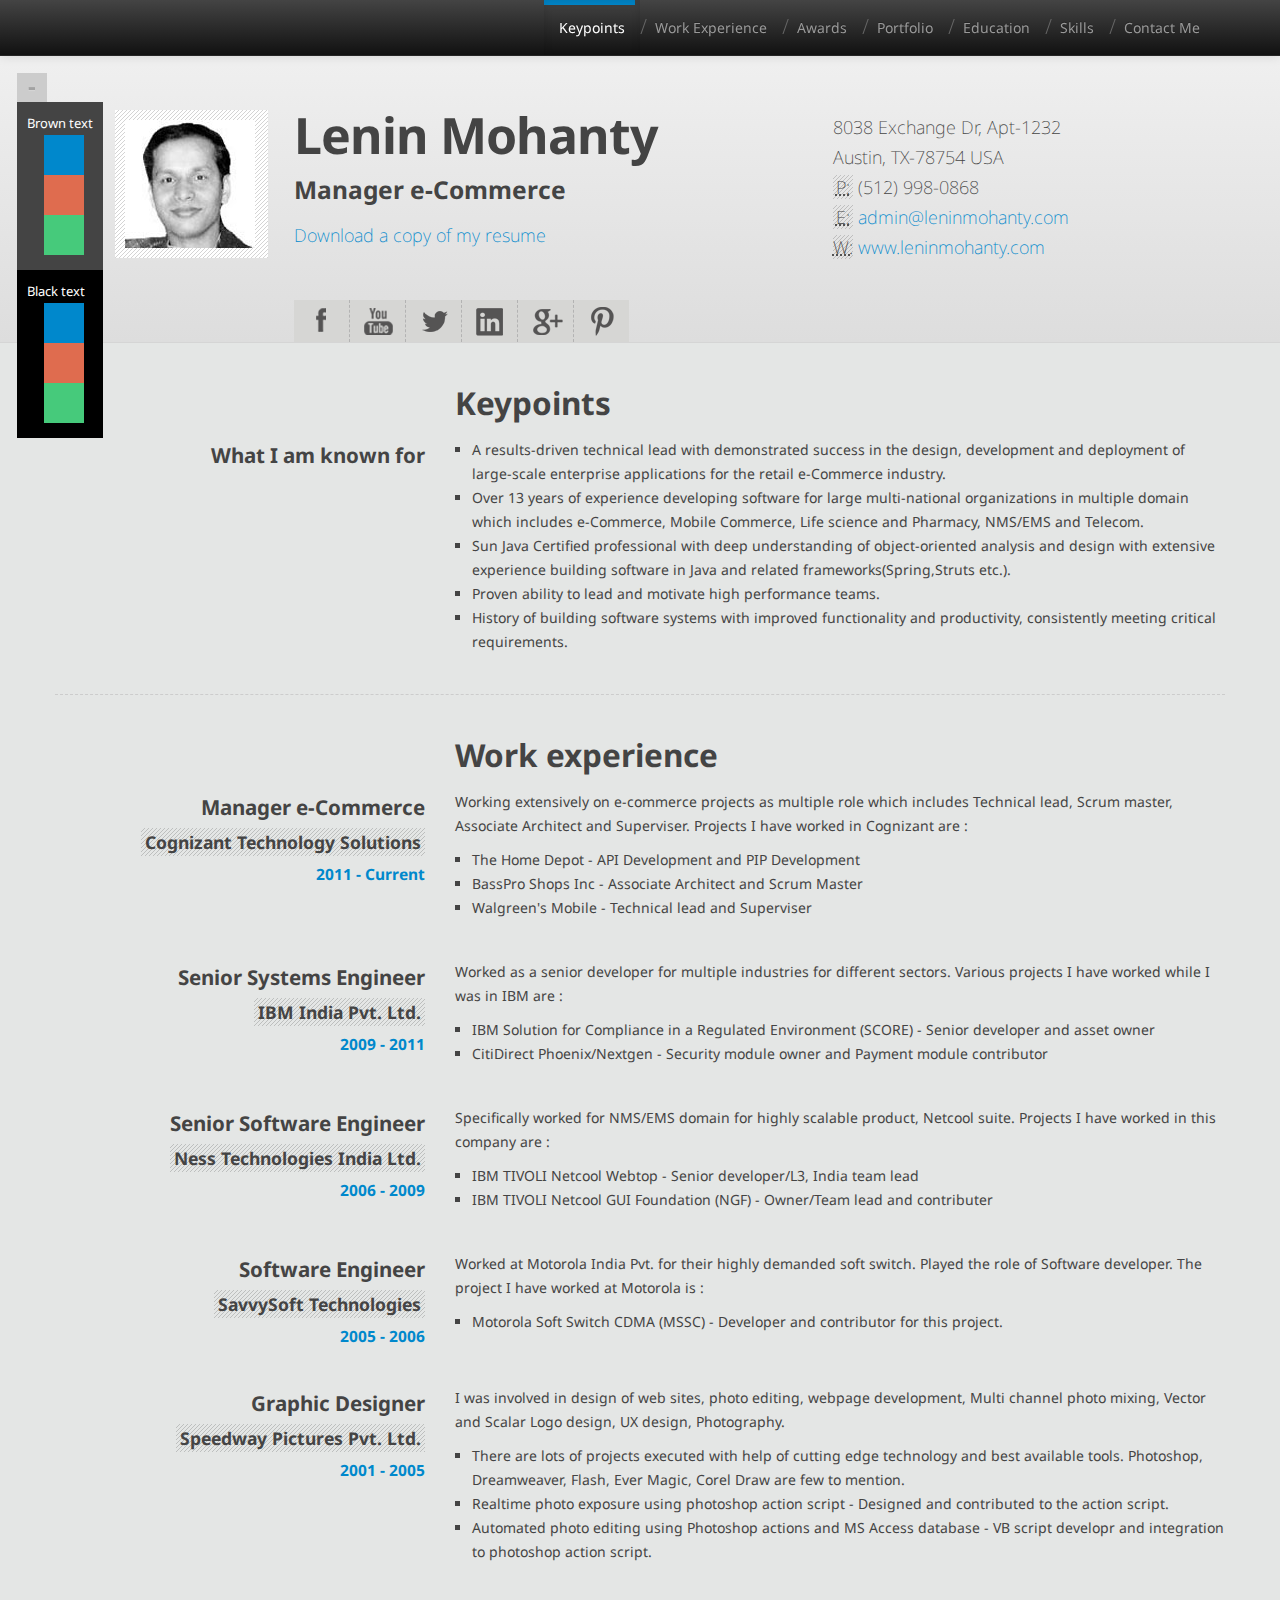
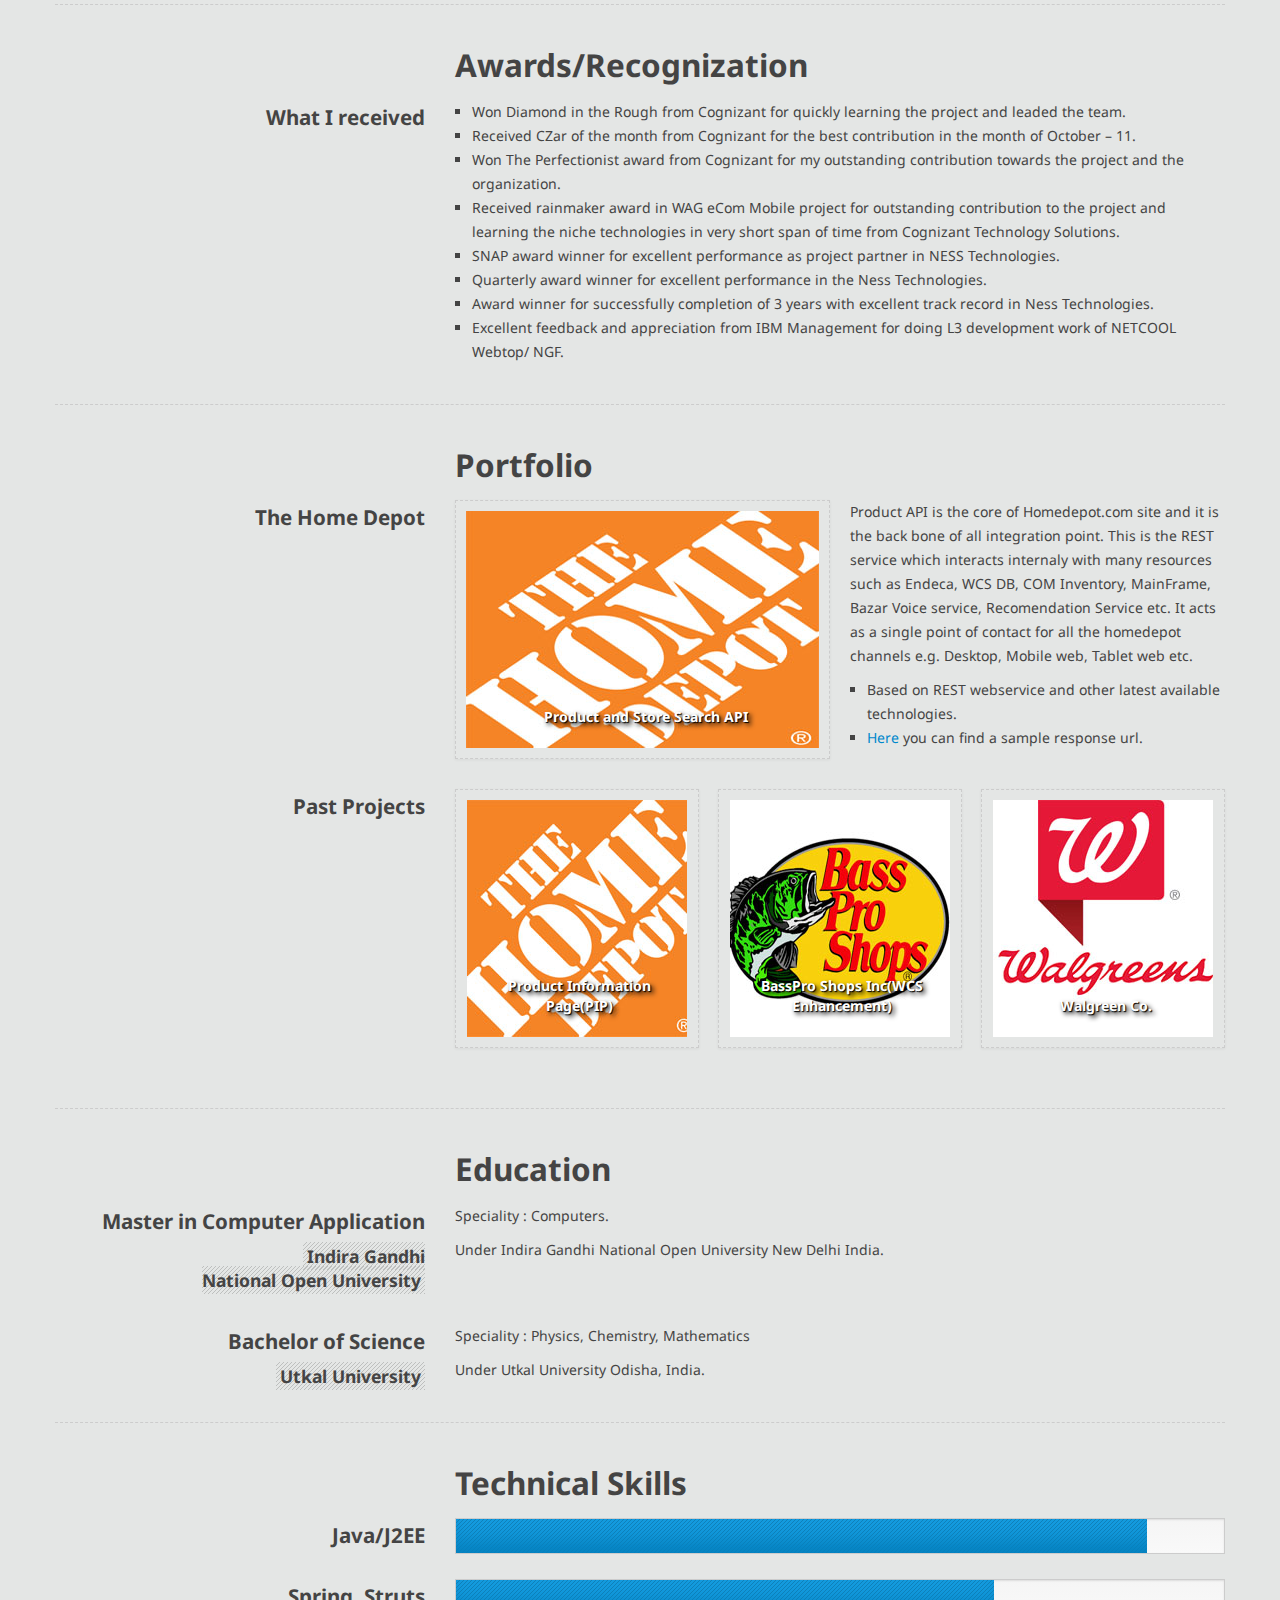
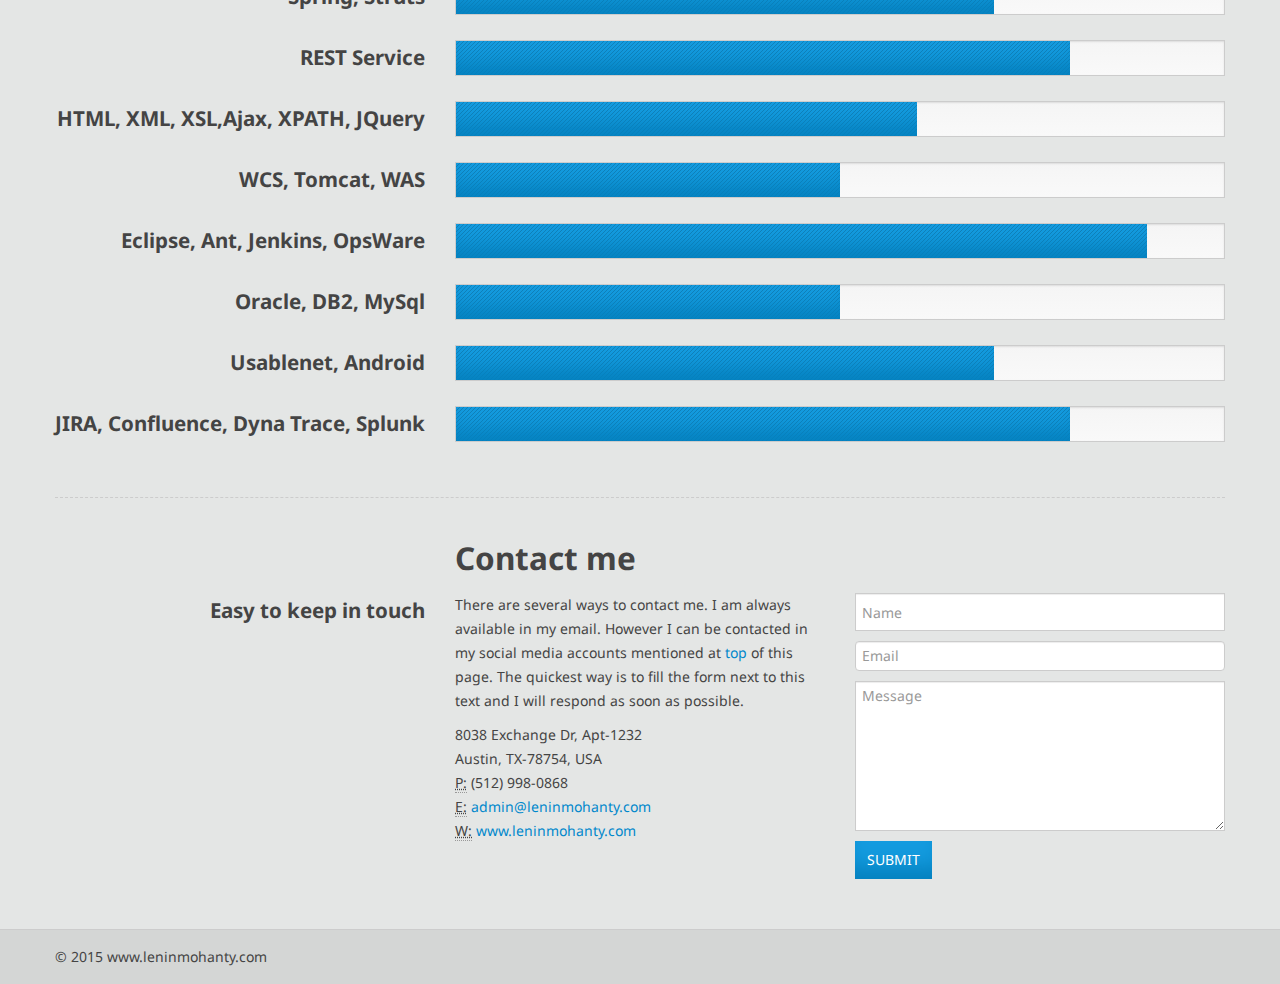
==== src/main/resources/static/index.html @ 1977876c "openshift hooks" ====
<!DOCTYPE html>
<html lang="en">
<head>
	<meta charset="UTF-8">
	<title>Lenin Mohanty</title>
    
    <meta name="description" content="Profile of Lenin Mohanty">
    <meta name="google-site-verification" content="IQRQNHa1elsBHN9Cf8_rUJdNopSKXqZDSjXNBbcF5rA" />
    <meta name="author" content="Lenin Mohanty" href="https://plus.google.com/107184132813838748437">
    <meta name="viewport" content="width=device-width, initial-scale=1.0">
    
	<link rel="icon" href="images/favicon.ico" type="image/x-icon"/>
    <!-- CSS -->
    <link href="css/bootstrap.min.css" rel="stylesheet" media="screen">
    <link href="css/bootstrap-responsive.min.css" rel="stylesheet" media="screen"> 
    <link href="css/style.css" rel="stylesheet">
    
	<!-- Javascript not available -->   
    <noscript>
    	<link href="css/noscript.css" rel="stylesheet">
    </noscript>
    
    <!--[if lt IE 9]>
    <script src="js/html5shiv.js"></script>
    <![endif]-->
    
   <!-- To select the black text uncomment the following line -->
   
   <!-- <link href="css/dark.css" rel="stylesheet"> -->
   
   
   <!-- To change the color of hover effects and links to green, you can uncomment the following line -->
    
   <!-- <link href="css/green.css" rel="stylesheet"> -->
   
   
   <!-- To change the color of hover effects and links to orange, you can uncomment the following line -->
    
  <!--  <link href="css/orange.css" rel="stylesheet"> -->
    
   <link href='http://fonts.googleapis.com/css?family=Droid+Sans:400,700' rel='stylesheet' type='text/css'>
   <style>
    	.oc{ position:fixed; top:73px; height:30px; width:30px;  background-color:#CCC; margin-left:17px; z-index:100}
		.oc span{height:27px; width:30px; font-size:24px; text-align:center; padding-top:3px; cursor:pointer }
		.oc .open{ display: none}
		.oc .close{ display:block}
		.panel-picker{ position:fixed; top:102px; display:block; z-index:100}
		.panel-picker li { list-style:none; padding:9px 10px 15px; color:#fff; cursor:pointer; font-size:13px}
		.panel-picker li li{ height:40px; width:40px; padding:0px}
		.panel-picker li.brown{ background-color:#444}
		.panel-picker li.black{ background-color:#000}
		.panel-picker li.green{ background-color:#46ca7b}
		.panel-picker li.orange{ background-color:#df6c4f}
		.panel-picker li.blue{ background-color:#08c}
		@media (max-width: 480px) {  
			.oc, .panel-picker{ display:none}
		}
    </style>

</head>

<body>
	
   
	<div class="oc"><span class="open">+</span><span class="close">-</span></div>
    <div class="panel-picker">
    	<ul>
        	<li class="brown">Brown text
            	<ul>
                	<li class="blue"></li>
                    <li class="orange"></li>
                    <li class="green"></li>
                </ul>
            </li>
            <li class="black">Black text
            	<ul>
                	<li class="blue"></li>
                    <li class="orange"></li>
                    <li class="green"></li>
                </ul>
            </li>
        </ul>
    </div>
	<a name="top"></a>
    
    <!-- 
    :::::::::::::::::::::::::::::::::::::::::::::::::::::::::::::::::::::::::::::::::::::::::::::::::::::::::::::::::::::::::::::::
    ::::: Navigation and displaying text when the screen is scrolled 
    :::::::::::::::::::::::::::::::::::::::::::::::::::::::::::::::::::::::::::::::::::::::::::::::::::::::::::::::::::::::::::::::
    -->
	<div class="navbar navbar-inverse navbar-fixed-top">
		<div class="navbar-inner">
            <div class="container">
            	<!-- This will display when the page is viewed on a mobile device -->
                <button type="button" class="btn btn-navbar" data-toggle="collapse" >
                <span class="icon-bar"></span>
                <span class="icon-bar"></span>
                <span class="icon-bar"></span>
                </button>                
              	<a class="brand me-name" href="#top">Lenin Mohanty</a><!-- This text displays when the screen has been scrolled -->                
                <div class="nav-collapse collapse pull-right navigation">
                    <ul class="nav">
                      <li class="active first"><a href="#keypoints">Keypoints</a></li>
                      <li><a href="#experience">Work Experience</a></li>
		      <li><a href="#awards">Awards</a></li>
                      <li><a href="#portfolio">Portfolio</a></li>
                      <li><a href="#education">Education</a></li>
                      <li><a href="#skills">Skills</a></li>
                      <li><a href="#contact">Contact Me</a></li>
                    </ul>
                </div><!-- nav-collapse -->
                
            </div><!-- container -->
		</div><!-- navbar-inner -->
    </div><!-- navbar -->

	<!-- 
    :::::::::::::::::::::::::::::::::::::::::::::::::::::::::::::::::::::::::::::::::::::::::::::::::::::::::::::::::::::::::::::::
    ::::: Hero information, where it displays profile picture and personal information
    :::::::::::::::::::::::::::::::::::::::::::::::::::::::::::::::::::::::::::::::::::::::::::::::::::::::::::::::::::::::::::::::
    -->
	<div class="hero">
		<div class="container">
			<div class="hero-unit me-details">
				<div class="row-fluid">
                    <div class="span2">
                        <div class="avatar">
                            <img width="130" height="151" src="images/photo.jpg" alt="my photo"/>
                        </div>
                    </div><!-- span2 -->
                    <div class="span6">
                        <h1>Lenin Mohanty</h1>
                        <h2>Manager e-Commerce</h2>
                        <div style="width:265px;"><a href="pdf/lenin_resume.pdf" download="lenin_resume.pdf">Download a copy of my resume</a></div>
                        <ul class="social">
                            <li class="facebook"><a href="https://www.facebook.com/lkmohanty" target="blank"></a></li>
                            <li class="youtube"><a href="http://www.youtube.com/user/leninmohanty" target="blank"></a></li>
                            <li class="twitter"><a href="https://twitter.com/leninmohanty" target="blank"></a></li>
                            <li class="linked"><a href="https://www.linkedin.com/pub/lenin-mohanty/a/6a8/17b" target="blank"></a></li>
                            <li class="google"><a href="https://plus.google.com/107184132813838748437?rel=author" target="blank"></a></li>
                            <li class="pinterest"><a href="http://www.pinterest.com/leninmohanty/" target="blank"></a></li>
                        </ul>
                    </div><!-- span6 -->
                    <div class="span4">
                        <address>
                            8038 Exchange Dr, Apt-1232<br>
                             Austin, TX-78754 USA<br>
                            <abbr title="Phone">P:</abbr> (512) 998-0868<br>
                            <abbr title="Email">E:</abbr> <a href="mailto:admin@leninmohanty.com">admin@leninmohanty.com</a><br>
                            <abbr title="Website">W:</abbr> <a href="http://www.leninmohanty.com/">www.leninmohanty.com</a><br>
                        </address>
                    </div><!-- span4 -->
				</div><!-- row-fluid -->
			</div> <!-- hero-unit -->
		</div><!-- container -->
	</div><!-- hero -->
    
    <div class="container">
	<!-- 
    :::::::::::::::::::::::::::::::::::::::::::::::::::::::::::::::::::::::::::::::::::::::::::::::::::::::::::::::::::::::::::::::
    ::::: Keypoints
    :::::::::::::::::::::::::::::::::::::::::::::::::::::::::::::::::::::::::::::::::::::::::::::::::::::::::::::::::::::::::::::::
    -->
    	<section>
			<div class="row">
                <div class="span4"></div><!-- Keep this div empty to align -->
                <div class="span8">
                  <a name="keypoints" class="division"></a><h2>Keypoints</h2>
                </div><!-- span8 -->
                <div class="span4">
                    <h3>What I am known for</h3>
                </div><!-- span4 -->      
                <div class="span8">          
                    <ul>
			<li>A results-driven technical lead with demonstrated success in the design, development and deployment of large-scale enterprise applications for the retail e-Commerce industry.</li>
                     	<li>Over 13 years of experience developing software for large multi-national organizations in multiple domain which includes e-Commerce, Mobile Commerce, Life science and Pharmacy, NMS/EMS and Telecom. </li>
			<li>
Sun Java Certified professional with deep understanding of object-oriented analysis and design with extensive experience building software in Java and related frameworks(Spring,Struts etc.).</li>
			<li>Proven ability to lead and motivate high performance teams.</li>
<li>History of building software systems with improved functionality and productivity, consistently meeting critical requirements.</li>
                    </ul>
                </div><!-- span8 -->
             </div><!-- row -->
		</section>
      
		<hr>
 
 	<!-- 
    :::::::::::::::::::::::::::::::::::::::::::::::::::::::::::::::::::::::::::::::::::::::::::::::::::::::::::::::::::::::::::::::
    ::::: Work experience
    :::::::::::::::::::::::::::::::::::::::::::::::::::::::::::::::::::::::::::::::::::::::::::::::::::::::::::::::::::::::::::::::
    -->     
      	<section>
			<div class="row">
            	<div class="span4"></div><!-- Keep this div empty to align -->
                <div class="span8">
                	<a name="experience" class="division"></a><h2>Work experience</h2>
                </div><!-- span8 --> 
                <div class="span4">
                	<h3>Manager e-Commerce</h3>
                	<h4>Cognizant Technology Solutions</h4>
                  	<h5>2011 - Current</h5>
                </div><!-- span4 -->        
                <div class="span8">
                	<p>Working extensively on e-commerce projects as multiple role which includes Technical lead, Scrum master, Associate Architect and Superviser. Projects I have worked in Cognizant are :</p>
                	<ul>
                        <li>The Home Depot - API Development and PIP Development</li>
                        <li>BassPro Shops Inc - Associate Architect and Scrum Master</li>
                        <li>Walgreen's Mobile - Technical lead and Superviser</li>
                  	</ul>      
                </div><!-- span8 --> 
			</div><!-- row --> 
        
			<div class="row">
                <div class="span4">
                    <h3>Senior Systems Engineer</h3>
                    <h4>IBM India Pvt. Ltd.</h4>
                    <h5>2009 - 2011</h5>
                </div><!-- span4 --> 
                <div class="span8">
                	<p>Worked as a senior developer for multiple industries for different sectors. Various projects I have worked while I was in IBM are :</p>
                	<ul>
                        <li>IBM Solution for Compliance in a Regulated Environment (SCORE) - Senior developer and asset owner</li>
                        <li>CitiDirect Phoenix/Nextgen - Security module owner and Payment module contributor</li>
                  	</ul>      
                </div><!-- span8 --> 
			</div><!-- row -->

		<div class="row">
                <div class="span4">
                    <h3>Senior Software Engineer</h3>
                    <h4>Ness Technologies India Ltd.</h4>
                    <h5>2006 - 2009</h5>
                </div><!-- span4 --> 
                <div class="span8">
                	<p>Specifically worked for NMS/EMS domain for highly scalable product, Netcool suite. Projects I have worked in this company are :</p>
                	<ul>
                        <li>IBM TIVOLI Netcool Webtop - Senior developer/L3, India team lead</li>
                        <li>IBM TIVOLI Netcool GUI Foundation (NGF) - Owner/Team lead and contributer</li>
                  	</ul>      
                </div><!-- span8 --> 
			</div><!-- row -->

		<div class="row">
                <div class="span4">
                    <h3>Software Engineer</h3>
                    <h4>SavvySoft Technologies</h4>
                    <h5>2005 - 2006</h5>
                </div><!-- span4 --> 
                <div class="span8">
                	<p>Worked at Motorola India Pvt. for their highly demanded soft switch. Played the role of Software developer. The project I have worked at Motorola is : </p>
                	<ul>
                        <li>Motorola Soft Switch CDMA (MSSC) - Developer and contributor for this project.</li>
                  	</ul>      
                </div><!-- span8 --> 
			</div><!-- row -->

		<div class="row">
                <div class="span4">
                    <h3>Graphic Designer</h3>
                    <h4>Speedway Pictures Pvt. Ltd.</h4>
                    <h5>2001 - 2005</h5>
                </div><!-- span4 --> 
                <div class="span8">
                	<p>I was involved in design of web sites, photo editing, webpage development, Multi channel photo mixing, Vector and Scalar Logo design, UX design, Photography. </p>
                	<ul>
                        <li>There are lots of projects executed with help of cutting edge technology and best available tools. Photoshop, Dreamweaver, Flash, Ever Magic, Corel Draw are few to mention.</li>
                        <li>Realtime photo exposure using photoshop action script - Designed and contributed to the action script.</li>
			<li>Automated photo editing using Photoshop actions and MS Access database - VB script developr and integration to photoshop action script.</li>
                  	</ul>      
                </div><!-- span8 --> 
			</div><!-- row -->

		</section>
      
		<hr>

<!-- 
    :::::::::::::::::::::::::::::::::::::::::::::::::::::::::::::::::::::::::::::::::::::::::::::::::::::::::::::::::::::::::::::::
    ::::: Awards
    :::::::::::::::::::::::::::::::::::::::::::::::::::::::::::::::::::::::::::::::::::::::::::::::::::::::::::::::::::::::::::::::
    -->      
  	<section>
			<div class="row">
            	<div class="span4"></div><!-- Keep this div empty to align -->
                <div class="span8">
                	<a name="awards" class="division"></a><h2>Awards/Recognization</h2>
                </div><!-- span8 --> 
                <div class="span4">
                	<h3>What I received</h3>
                </div><!-- span4 -->        
                <div class="span8">
                	<ul>
                        <li>Won Diamond in the Rough from Cognizant for quickly learning the project and leaded the team.</li>
                        <li>Received CZar of the month from Cognizant for the best contribution in the month of October – 11.</li>
                        <li>Won The Perfectionist award from Cognizant for my outstanding contribution towards the project and the organization.</li>
<li>Received rainmaker award in WAG eCom Mobile project for outstanding contribution to the project and learning the niche technologies in very short span of time from Cognizant Technology Solutions.</li>
			<li>SNAP award winner for excellent performance as project partner in NESS Technologies. </li>
			<li>Quarterly award winner for excellent performance in the Ness Technologies.</li>
			<li>Award winner for successfully completion of 3 years with excellent track record in Ness Technologies.</li>
			<li>Excellent feedback and appreciation from IBM Management for doing L3 development work of NETCOOL Webtop/ NGF.</li>
			
                  	</ul>      
                </div><!-- span8 --> 
			</div><!-- row --> 
		</section>
		<hr>
  	<!-- 
    :::::::::::::::::::::::::::::::::::::::::::::::::::::::::::::::::::::::::::::::::::::::::::::::::::::::::::::::::::::::::::::::
    ::::: Portfolio
    :::::::::::::::::::::::::::::::::::::::::::::::::::::::::::::::::::::::::::::::::::::::::::::::::::::::::::::::::::::::::::::::
    -->       
		<section>
			<div class="row">
                <div class="span4"></div><!-- Keep this div empty to align -->
                <div class="span8">
                  <a name="portfolio" class="division"></a><h2>Portfolio</h2>
                </div><!-- span8 -->
                <div class="span4">
                	<h3>The Home Depot</h3> 
                </div><!-- span4 -->
                <div class="span8">
					<div class="row-fluid">
                    	<ul class="thumbnails thumbnails-portfolio">
                        	<li class="span6">
                            	<a href="#" class="thumbnail">
                                    <img src="images/HomeDepot-Logo1.jpg" width="353" height="237"  alt="portfolio">
                                    <div class="hover"></div>
                                    <div class="info">
                                        <h5>Product  and Store Search API </h5>
                                        <p>April 2014 - Till date<br>
                                       Technology used : Java/J2EE, REST service, Tomcat Grid, Design Patterns, Jersy API, Spring,Splunk,Jmeter,Jenkins, Jira, SVN etc.
                                        </p>
                                    </div>
	                            </a> 
                                <div class="page"><!-- This is the content that comes on the lightbox -->
                                    <img src="images/HomeDepot-1.jpg" alt="portfolio">
				<div class="txt">
                   <p>Roles and Responsibilities</p>
					<ul class="">
						<li>Working as a senior developer for the onsite Product API team of HomeDepot.com</li>
						<li>Develop, design, Test of REST webservices</li>
						<li>Junit and code review and Defect Fixing</li>
						<li>Build and deployment to lower environments</li>
						<li>Performance test using Jmeter, JProbe and Dyna Trace</li>
					</ul>
					
                                    </div>
                                </div>
                          </li><!-- li span8 -->
                          <li class="span6">
                            <p>Product API is the core of Homedepot.com site and it is the back bone of all integration point. This is the REST service which interacts internaly with many resources such as Endeca, WCS DB, COM Inventory, MainFrame, Bazar Voice service, Recomendation Service etc. It acts as a single point of contact for all the homedepot channels e.g. Desktop, Mobile web, Tablet web etc.</p>
                                <ul>
                                    <li>Based on REST webservice and other latest available technologies.</li>
                                    <li><a href="http://origin.api.homedepot.com/ProductInfo/v1/products/sku?itemId=100032790&storeId=121&key=bHprAUPmEerV6zuHDEpiKY2BBlD0OFGQ" target="blank">Here</a> you can find a sample response url.</li>
                                </ul>
                          </li><!-- li span6 -->
                        </ul>
					</div><!-- row-fluid -->
				</div><!-- span8 -->
                
                <div class="span4">
                	<h3>Past Projects</h3> 
                </div><!-- span4 -->
          		<div class="span8">
          			<div class="row-fluid">
                        <ul class="thumbnails thumbnails-portfolio">
                            <li class="span4">
                                <a href="#" class="thumbnail">
                                  <img src="images/HomeDepot-Logo2.jpg" width="220" height="237"  alt="portfolio">
                                  <div class="hover"></div>
                                  <div class="info">
                                        <h5>Product Information Page(PIP)</h5>
                                        <p>July-2013 to April-2014</p>
                                 </div>
                                </a>
                                <div class="page"><!-- This is the content that comes on the lightbox -->
                                    <img src="images/HomeDepot-1.jpg"  alt="portfolio">
                                    <div class="txt">
                                    <p>Roles and Responsibilities</p>
										<ul class="">
											<li>Worked as an onsite contributor/coordinator for the project with coding, testing, integrating functionality and defects.</li>
											<li>Developed customized JUNIT framework for PIP and implemented the same, guided the offshore team to get acted on the same</li>
											<li>Worked on PIP health check framework to fine tune it and deliver it as part of best performance practice.</li>
											<li>Build and deployment to lower environments</li>
										</ul>
                                    </div>
                                </div>
                            </li><!-- li span4 -->
                            
                            <li class="span4">
                            	<a href="#" class="thumbnail">
                              		<img src="images/basspro.jpg" width="220" height="237"  alt="portfolio">
                                    <div class="hover"></div>
                                    <div class="info">
                                        <h5>BassPro Shops Inc(WCS Enhancement)</h5>
                                        <p>January-2013 to June-2013</p>
                                    </div>
                            	</a>
                            	<div class="page"><!-- This is the content that comes on the lightbox -->
                                    <img src="images/BassPro-1.jpg"  alt="portfolio">
                                    <div class="txt">
                                         <p>Roles and Responsibilities</p>
										<ul class="">
											<li>Extensively executed ecommerce projects for continuous release on WCS platform.</li>
											<li>Worked as a technical manager/lead for the team.</li>
											<li>Played role of development coordinator/Scrum master.</li>
											<li>Sprint planning, Story grooming, JIRA Board creation etc.</li>
											<li>Involved in code review, Design review and coding for specific modules.</li>
											<li>Monitor and mentor Development and QA activities of offshore/onsite Dev and QA team.</li>
										</ul>
                                    </div>
                            	</div><!-- page -->
                            </li><!-- li span4 -->
                            
                            <li class="span4">
                            	<a href="#" class="thumbnail">
                                    <img src="images/walgreens.jpg" width="220" height="237"  alt="portfolio">
                                    <div class="hover"></div>
                                    <div class="info">
                                        <h5>Walgreen Co.</h5>
                                        <p>June-2011 to January-2013</p>
                                    </div>
                            	</a>
                                <div class="page"><!-- This is the content that comes on the lightbox -->
                                    <img src="images/Walgreens-1.jpg"  alt="portfolio">
                                    <div class="txt">
                                       <p>Roles and Responsibilities</p>
										<ul class="">
											<li>Worked as a technical manager/lead for the Walgreen's mobile web project.</li>
											<li>Develop, test integrate and deployment on Usablenet Platform.</li>
											<li>Delivery monitor and offshore task execution and collaboration with onsite folks.</li>
											<li>Involved in code review, Design review and coding for specific modules.</li>
											<li>Mentor Junior members in the team and manage the recruitment process for the team.</li>
										</ul>
                                    </div>
                                </div><!-- page -->
                            </li><!-- li span4 -->
                        </ul>
					</div><!-- row-fluid -->
				</div><!-- span8 -->
			</div><!-- row -->
		</section>
        
		<hr>

  	<!-- 
    :::::::::::::::::::::::::::::::::::::::::::::::::::::::::::::::::::::::::::::::::::::::::::::::::::::::::::::::::::::::::::::::
    ::::: Education
    :::::::::::::::::::::::::::::::::::::::::::::::::::::::::::::::::::::::::::::::::::::::::::::::::::::::::::::::::::::::::::::::
    -->           
		<section>
            <div class="row">
                <div class="span4"></div><!-- Keep this div empty to align -->
                <div class="span8">
                    <a name="education" class="division"></a><h2>Education</h2>
                </div><!-- span8 -->
                <div class="span4">
                    <h3>Master in Computer Application</h3> 
                    <h4>Indira Gandhi<br> National Open University</h4>
                    <!--<h5>2001 - 2004</h5>-->
                </div><!-- span4 -->
                <div class="span8">
                    <p>Speciality : Computers.</p> <p>Under Indira Gandhi National Open University New Delhi India. </p>
                </div><!-- span8 -->
            </div><!-- row -->
            
            <div class="row">
                <div class="span4">
                    <h3>Bachelor of Science</h3> 
                    <h4>Utkal University</h4>
                    <!--<h5>2000 - 2003</h5>-->
                </div><!-- span4 -->
                <div class="span8">
                	<p>Speciality : Physics, Chemistry, Mathematics</p>
                	<p>Under Utkal University Odisha, India.</p>
				</div><!-- span8 -->
            </div><!-- row -->
            
		</section>
      
    	<hr>

  	<!-- 
    :::::::::::::::::::::::::::::::::::::::::::::::::::::::::::::::::::::::::::::::::::::::::::::::::::::::::::::::::::::::::::::::
    ::::: Technical Skills
    :::::::::::::::::::::::::::::::::::::::::::::::::::::::::::::::::::::::::::::::::::::::::::::::::::::::::::::::::::::::::::::::
    -->       
        <section>
            <div class="row">
                <div class="span4"></div><!-- Keep this div empty to align -->
                <div class="span8">
                    <a name="skills" class="division"></a><h2>Technical Skills</h2>      	
                </div><!-- span8 -->
                
                <div class="span4">
                    <h3>Java/J2EE</h3>
                </div>
                <div class="span8">
                    <div class="progress"> 
                      <div class="bar bg-color" style="width: 90%;"></div>
                    </div>
                </div><!-- span8 -->
                          
                <div class="span4">
                    <h3>Spring, Struts</h3>
                </div>
                <div class="span8">
                    <div class="progress">
                      <div class="bar bg-color" style="width: 70%;"></div>
                    </div>
                </div><!-- span8 -->

		<div class="span4">
                    <h3>REST Service</h3>
                </div>
                <div class="span8">
                    <div class="progress">
                      <div class="bar bg-color" style="width: 80%;"></div>
                    </div>
                </div><!-- span8 -->
		<div class="span4">
                    <h3>HTML, XML, XSL,Ajax, XPATH, JQuery</h3>
                </div>
                <div class="span8">
                    <div class="progress">
                      <div class="bar bg-color" style="width: 60%;"></div>
                    </div>
                </div><!-- span8 -->

		<div class="span4">
                    <h3>WCS, Tomcat, WAS </h3>
                </div>
                <div class="span8">
                    <div class="progress">
                      <div class="bar bg-color" style="width: 50%;"></div>
                    </div>
                </div><!-- span8 -->

		<div class="span4">
                    <h3>Eclipse, Ant, Jenkins, OpsWare </h3>
                </div>
                <div class="span8">
                    <div class="progress">
                      <div class="bar bg-color" style="width: 90%;"></div>
                    </div>
                </div><!-- span8 -->

		<div class="span4">
                    <h3>Oracle, DB2, MySql</h3>
                </div>
                <div class="span8">
                    <div class="progress">
                      <div class="bar bg-color" style="width: 50%;"></div>
                    </div>
                </div><!-- span8 -->

		<div class="span4">
                    <h3>Usablenet, Android</h3>
                </div>
                <div class="span8">
                    <div class="progress">
                      <div class="bar bg-color" style="width: 70%;"></div>
                    </div>
                </div><!-- span8 -->

		<div class="span4">
                    <h3>JIRA, Confluence, Dyna Trace, Splunk</h3>
                </div>
                <div class="span8">
                    <div class="progress">
                      <div class="bar bg-color" style="width: 80%;"></div>
                    </div>
                </div><!-- span8 -->
             </div><!-- row -->
        </section>
        
        <hr>

  	<!-- 
    :::::::::::::::::::::::::::::::::::::::::::::::::::::::::::::::::::::::::::::::::::::::::::::::::::::::::::::::::::::::::::::::
    ::::: Contact me
    :::::::::::::::::::::::::::::::::::::::::::::::::::::::::::::::::::::::::::::::::::::::::::::::::::::::::::::::::::::::::::::::
    -->         
        <section>
            <div class="row">
                <div class="span4"></div><!-- Keep this div empty to align -->
                <div class="span8">
                    <a name="contact" class="division"></a>
                    <h2>Contact me</h2>
                </div>
                <div class="span4">
                    <h3>Easy to keep in touch</h3>
                </div>
                <div class="span8">
                    <div class="row contact">
                        <div class="span4">
                             <p>There are several ways to contact me. I am always available in my email. However I can be contacted in my social media accounts mentioned at <a href="#top" style="display: inline;">top</a> of this page. The quickest way is to fill the form next to this text and I will respond as soon as possible.</p>
                            <address>
                                8038 Exchange Dr, Apt-1232<br>
                                Austin, TX-78754, USA<br>
                                <abbr title="Phone">P:</abbr> (512) 998-0868<br>
                                <abbr title="Email">E:</abbr> <a href="mailto:admin@leninmohanty.com">admin@leninmohanty.com</a><br>
                                <abbr title="Website">W:</abbr> <a href="http://www.leninmohanty.com/">www.leninmohanty.com</a><br>
                            </address>
                        </div><!-- span4 -->
                        <div class="span4">
                            <form class="form" id="contactform" action="#">
                                <input type="text" name="name" class="span4" placeholder="Name" required="" id="name">
                                <input type="email" class="span4" name="email" placeholder="Email" required="" id="email">
                                <textarea name="message" placeholder="Message" rows="8" class="span4" required="" id="msg"></textarea>
                                <input type="submit" class="btn btn-submit bg-color" value="SUBMIT"/><div class="loading"></div>
                            </form>
                            <div class="results"></div>
                        </div><!-- span4 -->
                    </div><!-- contact -->
                </div><!-- span8 -->
            </div><!-- row -->
             
        </section>

    </div> <!-- container -->
    
    <!-- 
    :::::::::::::::::::::::::::::::::::::::::::::::::::::::::::::::::::::::::::::::::::::::::::::::::::::::::::::::::::::::::::::::
    ::::: Footer
    :::::::::::::::::::::::::::::::::::::::::::::::::::::::::::::::::::::::::::::::::::::::::::::::::::::::::::::::::::::::::::::::
    -->    
    <footer>
    	<div class="container">
        	<p>&copy; 2015 www.leninmohanty.com</p>
        </div>
     </footer>
     <a href="#top" class="go-to-top">Top</a>
     
    <!-- SCRIPTS -->
    <script src="js/jquery.js"></script>
	<script src="js/jquery.easing.min.js"></script>    
	<script src="js/bootstrap.min.js"></script>
	<script src="js/scripts.js"></script>
    <script>
    	(function ( $ ){
			$('.black').on('click', function(){
				$('.txtChange').remove();
				$('<link/>',{
					rel: 'stylesheet',
					type: 'text/css',
					href: 'css/dark.css',
					class: 'txtChange'
				}).appendTo('head');
			});
			
			$('.brown').on('click', function(){
				$('.txtChange').remove();
			});
			
			$('.orange').on('click', function(){
				$('.txtHover').remove();
				$('<link/>',{
					rel: 'stylesheet',
					type: 'text/css',
					href: 'css/orange.css',
					class: 'txtHover'
				}).appendTo('head');
			});
			$('.green').on('click', function(){
				$('.txtHover').remove();
				$('<link />',{
					rel: 'stylesheet',
					type: 'text/css',
					href: 'css/green.css',
					class: 'txtHover'
				}).appendTo('head');
			});
			$('.blue').on('click', function(){
				$('.txtHover').remove();
				$('.txtChange').remove();
			})
			$('.open').on('click', function(){
				$('.panel-picker').show();
				$('.close').show();
				$(this).hide();
			})
			$('.close').on('click', function(){
				$('.panel-picker').hide();
				$('.open').show().css({ 'display' : 'block'});
				$(this).hide();
			})

						
	})( jQuery );
    </script>
</body>
</html>
---- src/main/resources/static/css/style.css ----
/*
Theme Name: MIO resume
Description: Onepage Personal Resume/Portfolio Template 
Version: 1.0
Author: kaylog
Author URI: http://themeforest.net/user/kary_au

1. General
2. Navigation
3. Hero
4. Section
4.1. Portfolio
4.2. Technical Skills
4.3. Contact 
5. Footer
6. Responsive

*/

/* 1. General */ 
body{ background-color:#e4e6e5; }
body, input, button, select, textarea, .navbar-search .search-query { font-family: 'Droid Sans', sans-serif; color:#444}
body, li, address{ line-height:24px }
hr{ margin:30px 0px; border-top:1px dashed #ccc; border-bottom:none}
ul, ol{ margin-left:17px}
li{ list-style: square}
::selection { background: #66c6f8; }
::-moz-selection { background: #66c6f8; }
.go-to-top{ background: #d6d6d4; position:fixed; right:0px; top:50%; margin-top:-20px; padding:20px 15px; font-weight:bold; font-size:20px; text-transform:uppercase; display:none}

/* 2. Navigation */
.navbar-inverse .brand { color:#fff}
.navbar-inner .container { position:relative; overflow:hidden }
.navbar-inner .container .brand{ position:absolute; }
.navbar .nav > li { line-height: 35px; list-style:none }
.navbar .nav > li a { background:url(../images/separation.png) no-repeat 0 19px; outline:none}
.navigation .nav li.active a, .navigation .nav li.active > a:hover, .navigation .nav .active > a:focus { background:url(../images/separation.png) no-repeat 0 19px}
.navbar .nav > li.first a, .navbar .nav > li.first a:hover { background:none }
.navbar .brand { padding-top:14px; padding-bottom:14px; font-size:24px}
.navbar-inverse .navbar-inner {background-color: #444;
background-image: -moz-linear-gradient(top,#444,#111);
background-image: -webkit-gradient(linear,0 0,0 100%,from(#444),to(#111));
background-image: -webkit-linear-gradient(top,#444,#111);
background-image: -o-linear-gradient(top,#444,#111);
background-image: linear-gradient(to bottom,#444,#111);
background-repeat: repeat-x;
border-color: #252525;
filter: progid:DXImageTransform.Microsoft.gradient(startColorstr='#ff222222',endColorstr='#ff111111',GradientType=0);
}
.navigation .current-band { height: 5px; position: absolute; z-index: 0; background: #08c;}
.navbar-inverse .btn-navbar { color: #fff; text-shadow: none; background-color: #333; background-image: none; border-radius:0px; border:none; margin-right:15px; margin-top:6px }

/* 3. Hero */
.hero { background-color:#f3f3f3; margin-bottom:30px; border-bottom:1px solid #d5d5d5; display:none;
background-image: -moz-linear-gradient(top,#f3f3f3,#dddddd);
background-image: -webkit-gradient(linear,0 0,0 100%,from(#f3f3f3),to(#dddddd));
background-image: -webkit-linear-gradient(top,#f3f3f3,#dddddd);
background-image: -o-linear-gradient(top,#f3f3f3,#dddddd);
background-image: linear-gradient(to bottom,#f3f3f3,#dddddd);
background-repeat: repeat-x;}
.hero .hero-unit{ background-color: transparent; margin-bottom:0px; padding-top:110px; position:relative}
.hero-unit .span3{ float:right }
.hero-unit h1{ margin-top:0px; line-height:1; font-size:50px }
.hero-unit h2{ font-size:24.5px}
.hero-unit address{ line-height:30px; margin-top:2px}
.hero-unit abbr[title], .hero-unit abbr[data-original-title]{ width:20px; display:inline-block; text-align:center; background: url(../images/bg-perpendicular.png) repeat; border-bottom:none; line-height:24px}
.hero-unit .avatar{  background: url(../images/bg-perpendicular.png) repeat #fff; padding:10px;}
.social { margin:0px; background-color:#ccc; position:absolute; bottom:0px;}
.social li{ float:left; display:block; border-left:dashed 1px #b3b3b3;  background-color:#d6d6d4;}
.social li:first-child{ border:none }
.social li a{ display:block; width:55px; height:42px; background-color:#d6d6d4; background-repeat:no-repeat; background-image:url(../images/social.png);}
.social li a:hover{ 
-webkit-transition: background 0.2s ease;
-moz-transition: background 0.2s ease;
-ms-transition: background 0.2s ease;
-o-transition: background 0.2s ease;
transition: background 0.2s ease;
}
.social li.facebook a{ background-position: 4px 0}
.social li.youtube a{ background-position: -46px 0}
.social li.twitter a{ background-position: -100px 0}
.social li.linked a{ background-position: -160px 0}
.social li.google a{ background-position: -214px 0}
.social li.pinterest a{ background-position: -271px 0}
.social li.facebook a:hover{ background-position: 4px -50px; background-color:#3b5998}
.social li.youtube a:hover{ background-position: -46px -50px; background-color:#ff3939}
.social li.twitter a:hover{ background-position: -100px -50px; background-color:#32ccfe}
.social li.linked a:hover{ background-position: -160px -50px; background-color:#0073b2}
.social li.google a:hover{ background-position: -214px -50px; background-color:#ffffff}
.social li.pinterest a:hover{ background-position: -271px -50px; background-color:#ae2c2a}

/* 4. Section */
section > .row { margin-bottom:30px }
section > .row > .span4{ text-align:right }
section > .row > .span4 h3{ margin:0px 0px 8px; line-height:34px; font-size:20.5px }
section > .row > .span8 h2{ margin-bottom:15px; }
section > .row > .span8 h2 span{  background: url(../images/bg-perpendicular.png) repeat #d6d6d4; height:17px; display:inline-block; width:24px; height:24px; margin-right:5px }
section > .row > .span4 > h4 {background: url(../images/bg-perpendicular.png) repeat; padding:2px 4px; width:auto; display:inline }
section > .row > .span4 > h5 { font-size:15.5px; margin-top:8px; color:#08c }

/* 4.1. Portfolio */
.thumbnails li{ position:relative}
.page{ display:none; position:relative}
.page .txt{ position:absolute; background: rgb(0, 0, 0); background: rgba(17, 17, 17, 0.8); z-index:20; top:50%; width:50%; right:0px; padding:30px; color:#fff;}

.thumbnails li .info{ position:absolute; bottom:25px; z-index:11; width:80%; padding:0px 11%; text-align:center; left:0px;
-webkit-transition: bottom 0.5s ease;
-moz-transition: bottom 0.5s ease;
-ms-transition: bottom 0.5s ease;
-o-transition: bottom 0.5s ease;
transition: bottom 0.5s ease;}

.thumbnails li:hover .info{ bottom:50px; left:0px; text-decoration:none;
-webkit-transition: bottom 0.5s ease;
-moz-transition: bottom 0.5s ease;
-ms-transition: bottom 0.5s ease;
-o-transition: bottom 0.5s ease;
transition: bottom 0.5s ease;}

.thumbnails li .info h5{ text-align: center; color:#FFF; text-shadow: 1px 1px 1px #000, 3px 3px 5px black; cursor:pointer; margin-bottom:6px} 
.thumbnails li .info p{ display:none; font-size:13px; color:#fff;
-webkit-transition: display 0.5s ease;
-moz-transition: display 0.5s ease;
-ms-transition: display 0.5s ease;
-o-transition: display 0.5s ease;
transition: display 0.5s ease;}

.thumbnails li:hover .info p{ display:block; text-decoration:none;
-webkit-transition: display 0.5s ease;
-moz-transition: display 0.5s ease;
-ms-transition: display 0.5s ease;
-o-transition: display 0.5s ease;
transition: display 0.5s ease;}

.thumbnails li .hover{
position: absolute;
left: 0;
top: 0;
right: 0;
bottom: 0;
z-index: 10;
pointer-events: none;
-webkit-box-sizing: border-box;
-moz-box-sizing: border-box;
box-sizing: border-box;
border: none;
border-width: 0;
-moz-border-image: url(../images/hover-1.gif) 10 10 10 10 repeat;
-webkit-border-image: url(../images/hover-1.gif) 10px 10px 10px 10px repeat;
border-image: url(../images/hover-1.gif) 10 10 10 10 repeat;
-webkit-transition: border-width 0.5s cubic-bezier(0.19, 1, 0.22, 1);
-moz-transition: border-width 0.5s cubic-bezier(0.19, 1, 0.22, 1);
-o-transition: border-width 0.5s cubic-bezier(0.19, 1, 0.22, 1);
transition: border-width 0.5s cubic-bezier(0.19, 1, 0.22, 1);}

.thumbnails li:hover .hover{
pointer-events: none;
background-color: #0e90d2;
background-image: -moz-linear-gradient(top,#149bdf,#0480be);
background-image: -webkit-gradient(linear,0 0,0 100%,from(#149bdf),to(#0480be));
background-image: -webkit-linear-gradient(top,#149bdf,#0480be);
background-image: -o-linear-gradient(top,#149bdf,#0480be);
background-image: linear-gradient(to bottom,#149bdf,#0480be);
background-repeat: repeat-x;
filter: progid:DXImageTransform.Microsoft.gradient(startColorstr='#ff149bdf',endColorstr='#ff0480be',GradientType=0);
-webkit-box-shadow: inset 0 -1px 0 rgba(0,0,0,0.15);
-moz-box-shadow: inset 0 -1px 0 rgba(0,0,0,0.15);
box-shadow: inset 0 -1px 0 rgba(0,0,0,0.15);
-webkit-box-sizing: border-box;
-moz-box-sizing: border-box;
border-width: 10px 10px 10px 10px;
}

.thumbnail{ border: 1px dashed #ccc; -webkit-border-radius:0; -moz-border-radius:0; border-radius:0; padding:10px; position:relative}
.thumbnails li a:hover{ text-decoration:none}
a.thumbnail:hover, a.thumbnail:focus{ border:solid 1px #e3e3e3; border-color:#e3e3e3; box-shadow: none; -webkit-box-shadow: none; -moz-box-shadow:none;}
.thumbnail>img { height: inherit}
.overlay{position: fixed; opacity: 0; -ms-filter: "progid:DXImageTransform.Microsoft.Alpha(Opacity=0)"; background: #000; height: auto; width: auto; left: 0; top: 0;bottom:0; right:0; z-index: 5000; overflow:auto; overflow-y:scroll}
.popup {width: 100px;  z-index: 5001; top: 0px; left: 50%;  background-color:transparent; padding: 0px;  position:fixed;  display:none  }
.popup .close-btn{ background:rgba(214, 214, 214, 1); width:25px; height:25px; z-index:5002; font-size:24px; padding:15px; position:absolute; top:0px; right:0px; color:#08c; text-shadow:none; text-align:center; font-weight:bold; cursor:pointer; display:none}
.popup .close-btn:hover, .popup .close-btn:focus{ color:#005580}
.no-scroll{ overflow:hidden}

/* 4.2. Technical Skills */
.progress{ height:34px; margin-bottom:25px;  -webkit-border-radius:0; -moz-border-radius:0; border-radius:0; border:solid 1px #ccc}
.progress .bar{background: url(../images/bg-perpendicular.png) repeat; background-color:#149bdf; 
-moz-box-shadow:inset 0px -22px 20px -10px  #0480be;
-webkit-box-shadow: inset 0px -22px 20px -10px  #0480be;
box-shadow:inset 0px -22px 20px -10px  #0480be;}

/* 4.3. Contact */
input[type="text"]{ height:28px;  -webkit-border-radius:0px; -moz-border-radius: 0px; border-radius: 0px; }
textarea{ height:140px; -webkit-border-radius:0px; -moz-border-radius: 0px; border-radius: 0px;}
.btn-submit{ background-color: #149bdf; -moz-box-shadow: inset 0px -22px 20px -10px #0480be; -webkit-box-shadow: inset 0px -22px 20px -10px #0480be;
box-shadow: inset 0px -22px 20px -10px #0480be; color:#fff; border:none; height:38px; background-image: none;-webkit-border-radius:0px; -moz-border-radius: 0px; border-radius: 0px; text-shadow:none; color:#fff}
.btn-submit:hover{background-color: #149bdf; text-shadow:none; color:#fff}
.form{ position:relative}
.loading{ background:url(../images/loader-brown.gif) no-repeat; width:16px; height:16px; position:absolute; left:85px; bottom:10px; display:none}

/* 5. Footer */
footer{ background-color:#d4d6d5; padding:15px 0px 5px; border-top:1px solid #ccc }


/* 6. Responsive */

/* Large desktop */
@media (min-width: 1200px) { ... }
 
/* Portrait tablet to landscape and desktop */
@media (min-width: 768px) and (max-width: 979px) { 
	.hero .hero-unit .span3{ }
	.hero .hero-unit h1{ font-size:42px}
	.hero .hero-unit h2{ font-size:28px}
	address{ font-size:16px}
	.nav-collapse .nav>li{ float:left}
	.navbar .btn-navbar, .navbar .me-name{ display:none}
	.nav-collapse, .nav-collapse.collapse{ overflow:hidden; height:auto}
	.navbar-fixed-top{ margin:0px}
	.navbar-fixed-top, .navbar-fixed-bottom{ position:fixed}
	.go-to-top{ display:none}
	.navbar-inverse .nav-collapse .nav > li > a:hover, .navbar-inverse .nav-collapse .nav > li > a:focus, .navbar-inverse .nav-collapse .dropdown-menu a:hover, .navbar-inverse .nav-collapse .dropdown-menu a:focus { background-color:transparent}
	.navbar-fixed-top .navbar-inner, .navbar-fixed-bottom .navbar-inner{ padding:0px}
	.nav-collapse .nav>li>a, .nav-collapse .dropdown-menu a{ font-weight:normal}
	.navigation .nav li.active a, .navigation .nav li.active > a:hover, .navigation .nav .active > a:focus, .navigation .nav li a:hover{ color:#fff}
	.hero .hero-unit{ padding:110px 0px 60px}	
}
 
/* Landscape phone to portrait tablet */
@media (max-width: 767px) { 
	.hero .hero-unit{ padding:20px 20px 60px}
	.hero-unit .avatar{ margin-bottom:20px }
	.navbar-fixed-top{ margin:0px}
	section > .row > .span8 h2, section > .row > .span4 h3, section > .row > .span4 > h4{ margin-bottom:10px }
	section > .row > .span4 > h4{ display:block}
	section > .row > .span4{ text-align:left}
	//.thumbnails-portfolio li.span6, .thumbnails-portfolio li.span3{ float:left; width:auto}
	//.navbar{ height: 48px}
	.current-band{ display:none}	
	.nav-collapse .nav>li>a, .nav-collapse .dropdown-menu a{ font-weight:normal; background:none}
	.nav-collapse, .nav-collapse.collapse{ //width:100%}
	.navbar-inner .container, .nav-collapse, .nav-collapse.collapse{ overflow:visible}
	.span6 .thumbnail{ width:356px}
	.span4 .thumbnail{ width:220px}
	.navigation{ display:none}
	.navigation .nav li.active a, .navigation .nav li.active > a:hover, .navigation .nav .active > a:focus{ background-image:none}
	.navbar .brand{ padding-top:8px; display:none}
	.navbar-fixed-top{ position:fixed }
	.navbar .nav{ z-index:6000; background-color:#111; margin-right:-5px; }
	.navbar .nav a:hover{ color:#fff!important}
	.hero-unit h1{ font-size:43px }
	.hero{ margin-top:73px}
 }
 
/* Landscape phones and down */
@media (max-width: 480px) { 
	.span6 .thumbnail, .span6 .thumbnail img{ width:220px}
	.span4 .thumbnail{ width:220px}
	.social li a{ width:39px; }
	.social li.facebook a{ background-position: -2px 0;}
	.social li.youtube a{ background-position: -54px 0;}
	.social li.twitter a{ background-position: -108px 0}
	.social li.linked a{ background-position: -168px 0}
	.social li.google a{ background-position: -222px 0}
	.social li.pinterest a{ background-position: -279px 0}
	.social li.facebook a:hover{ background-position: -2px -50px;}
	.social li.youtube a:hover{ background-position: -54px -50px;}
	.social li.twitter a:hover{ background-position: -108px -50px;}
	.social li.linked a:hover{ background-position: -168px -50px;}
	.social li.google a:hover{ background-position: -222px -50px; }
	.social li.pinterest a:hover{ background-position: -279px -50px;}
	.page .txt{ top:100%; width:auto}
	
}

@media print {
	h1, h2, h3, h4{line-height:30px!important; margin:0px 0px 10px 0px!important}
    .navbar, .go-to-top{ display:none!important}
	.hero-unit h1, .hero-unit h2, .hero-unit h3{ line-height:40px!important; margin:0px 0px 15px 0px!important }
	.hero-unit { margin-top:0px; position:relative; padding-top:0px!important }
	.hero-unit .avatar{ padding:0px}
	.hero-unit .span2{ position:absolute; top:0px; left:0px; }
	.hero-unit .span6, .hero-unit .span4 { margin-left:150px; }
	.hero-unit .span4 { margin-bottom:30px}
	.social{ display:none}
	section > .row > .span4{ text-align:left}
	section > .row > .span4 h3 { margin:0px}
	section > .row > .span4 > h4, section > .row > .span4 > h5 { display:inline}
	.row-fluid .thumbnails > li { list-style:none;}
	.row-fluid .thumbnails > li.span4 { display:inline;}
	.row-fluid .thumbnails > li.span4 a img { width:30%}
	.row-fluid .thumbnails li a { padding:0px; border:none}
	.row-fluid .thumbnails li .info { position:static; padding:0px}
	.row-fluid .thumbnails li a .hover, .row-fluid .thumbnails li a .info { display:none }
	.progress .bar {border-right:solid 10px #ccc!important}
	.contact .span4 form { display:none}
	
	
}
---- src/main/resources/static/css/noscript.css ----
/* This is in case javascript is not available */
.hero{ display:block }
.navigation .nav li.active a, .navigation , .navigation .nav .active > a:focus{ background:none; box-shadow:0px 0px; color:#999}
.nav li.active > a:hover{ color:#fff}
---- src/main/resources/static/css/dark.css ----
/* Black and white */
body{ color:#000; background-color:#fff }
.hero{ background-color:#ddd; border-bottom-color:#eee}
.navbar-inverse .navbar-inner {
background-color: #000;
background-image: -moz-linear-gradient(top,#000,#111);
background-image: -webkit-gradient(linear,0 0,0 100%,from(#000),to(#111));
background-image: -webkit-linear-gradient(top,#000,#111);
background-image: -o-linear-gradient(top,#000,#111);
background-image: linear-gradient(to bottom,#000,#111);
background-repeat: repeat-x;
border-color: #252525;
filter: progid:DXImageTransform.Microsoft.gradient(startColorstr='#000000',endColorstr='#111111',GradientType=0);
}
.social li.facebook a{ background-position: 4px -96px}
.social li.youtube a{ background-position: -46px -96px}
.social li.twitter a{ background-position: -100px -96px}
.social li.linked a{ background-position: -160px -96px}
.social li.google a{ background-position: -214px -96px}
.social li.pinterest a{ background-position: -271px -96px}
---- src/main/resources/static/css/green.css ----
/* Green */		
.current-band, .thumbnails li:hover .hover{ 
background-color: #51a351!important;
background-image: -moz-linear-gradient(top,#46ca7b,#51a351);
background-image: -webkit-gradient(linear,0 0,0 100%,from(#46ca7b),to(#51a351));
background-image: -webkit-linear-gradient(top,#46ca7b,#51a351);
background-image: -o-linear-gradient(top,#46ca7b,#51a351);
background-image: linear-gradient(to bottom,#46ca7b,#51a351);
background-repeat: repeat-x;
filter: progid:DXImageTransform.Microsoft.gradient(startColorstr='#51a351',endColorstr='#51a351',GradientType=0);}
::selection { background: #64e297; }
::-moz-selection { background: #64e297; }
a{ color:#46ca7b}
.close-btn, section > .row > .span4 > h5{ color:#46ca7b!important}
.progress .bar{ background-color:#46ca7b;
-moz-box-shadow: inset 0px -22px 20px -10px #51a351;
-webkit-box-shadow: inset 0px -22px 20px -10px #51a351;
box-shadow: inset 0px -22px 20px -10px #51a351;}
.btn-submit, .btn-submit:hover {
background-color: #46ca7b;
-moz-box-shadow: inset 0px -22px 20px -10px #51a351;
-webkit-box-shadow: inset 0px -22px 20px -10px #51a351;
box-shadow: inset 0px -22px 20px -10px #51a351;
}
---- src/main/resources/static/css/orange.css ----
/* Orange */
.current-band, .thumbnails li:hover .hover{ 
background-color: #df6c4f!important;
background-image: -moz-linear-gradient(top,#ff8761,#df6c4f);
background-image: -webkit-gradient(linear,0 0,0 100%,from(#ff8761),to(#df6c4f));
background-image: -webkit-linear-gradient(top,#ff8761,#df6c4f);
background-image: -o-linear-gradient(top,#ff8761,#df6c4f);
background-image: linear-gradient(to bottom,#ff8761,#df6c4f);
background-repeat: repeat-x;
filter: progid:DXImageTransform.Microsoft.gradient(startColorstr='#df6c4f',endColorstr='#df6c4f',GradientType=0);}
::selection { background: #f9a28c; }
::-moz-selection { background: #f9a28c; }
a{ color:#df6c4f}
.close-btn, section > .row > .span4 > h5{ color:#df6c4f!important}
.progress .bar{ background-color:#ff8761;
-moz-box-shadow: inset 0px -22px 20px -10px #df6c4f;
-webkit-box-shadow: inset 0px -22px 20px -10px #df6c4f;
box-shadow: inset 0px -22px 20px -10px #df6c4f;}
.btn-submit, .btn-submit:hover {
background-color: #ff8761;
-moz-box-shadow: inset 0px -22px 20px -10px #df6c4f;
-webkit-box-shadow: inset 0px -22px 20px -10px #df6c4f;
box-shadow: inset 0px -22px 20px -10px #df6c4f;
}
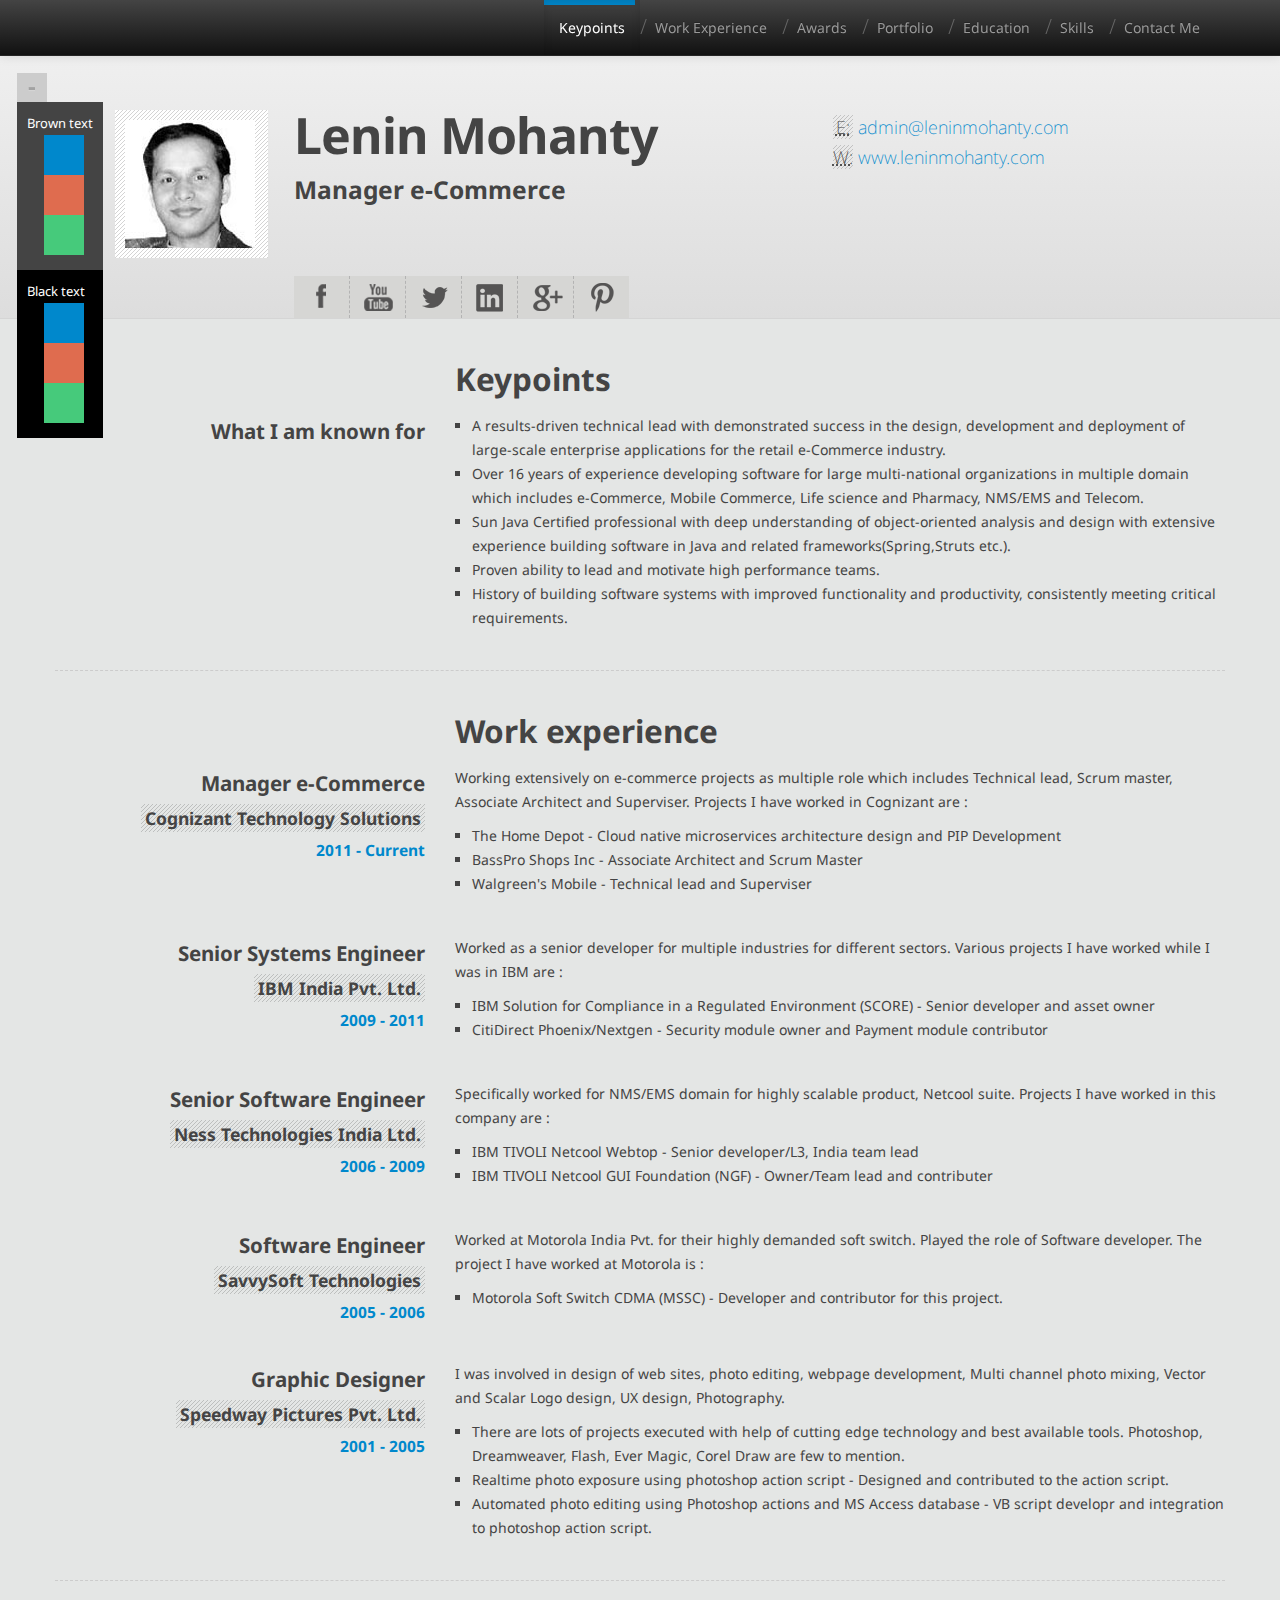
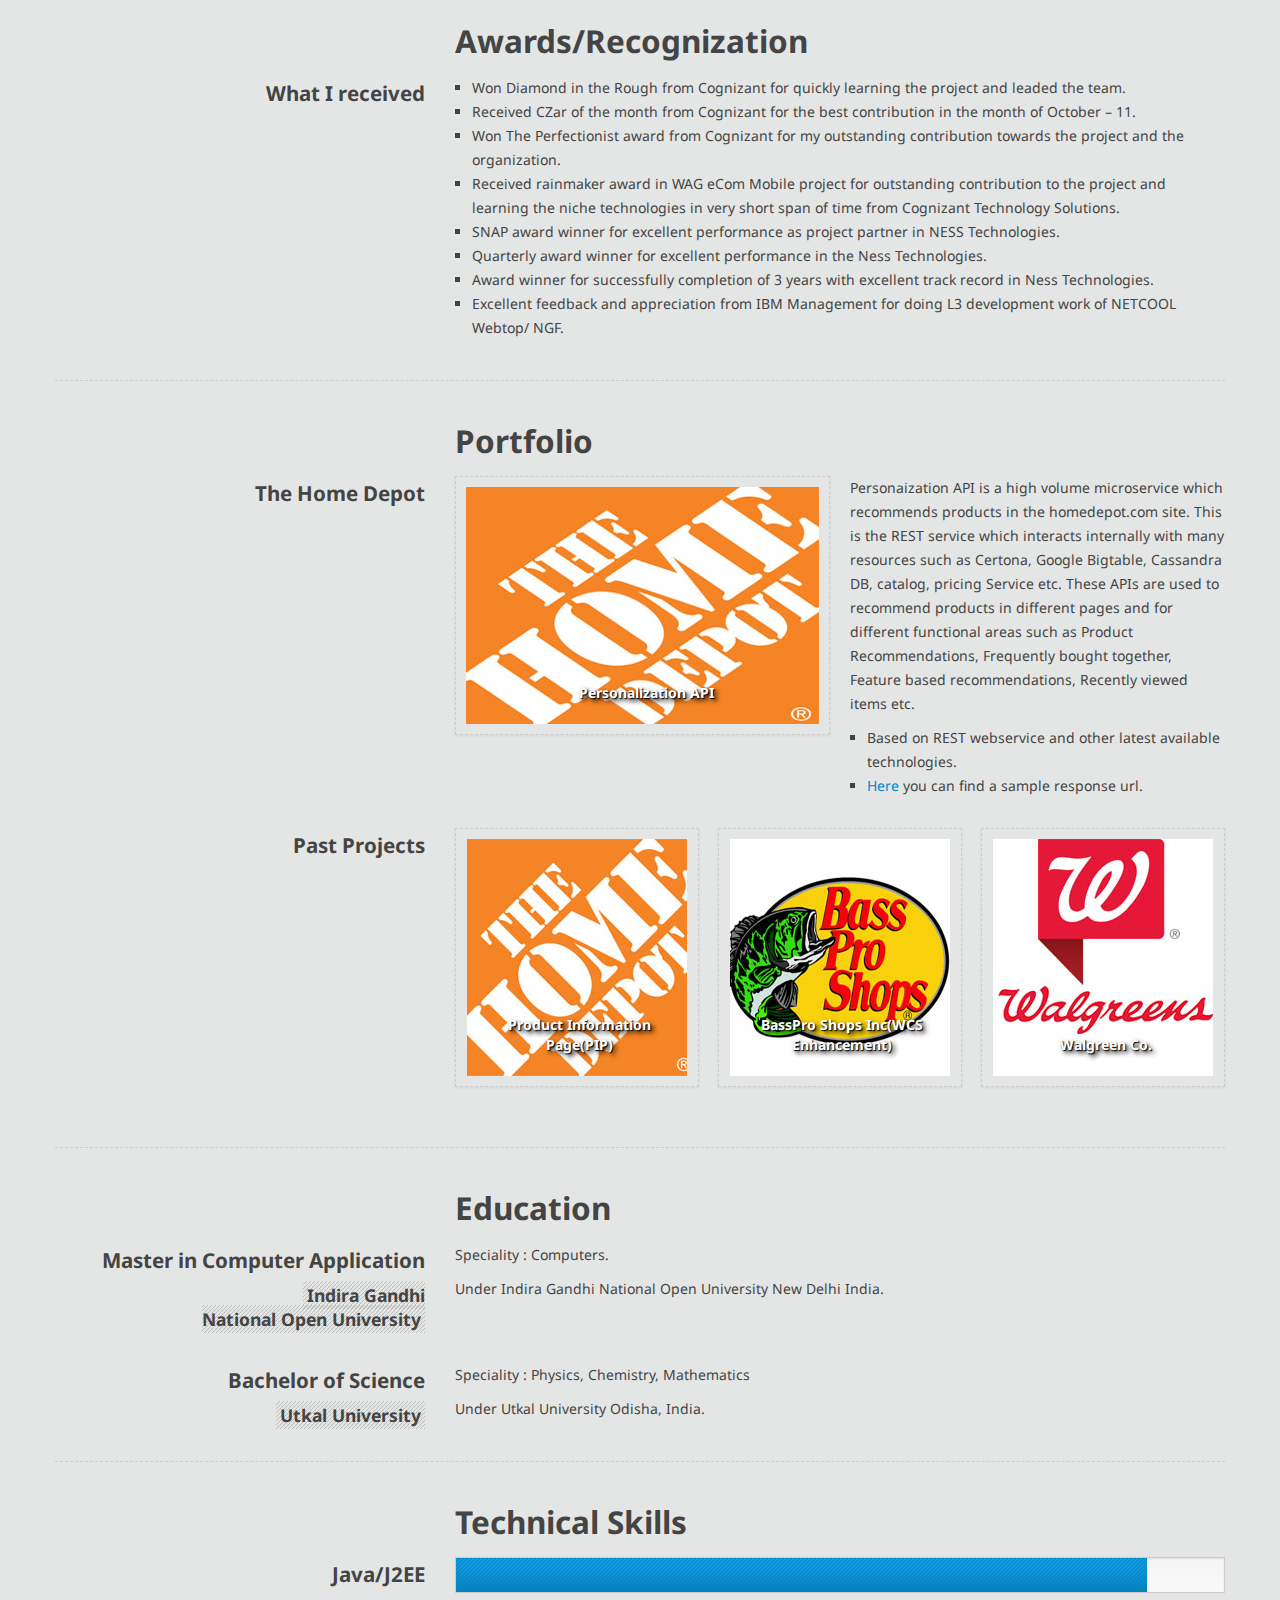
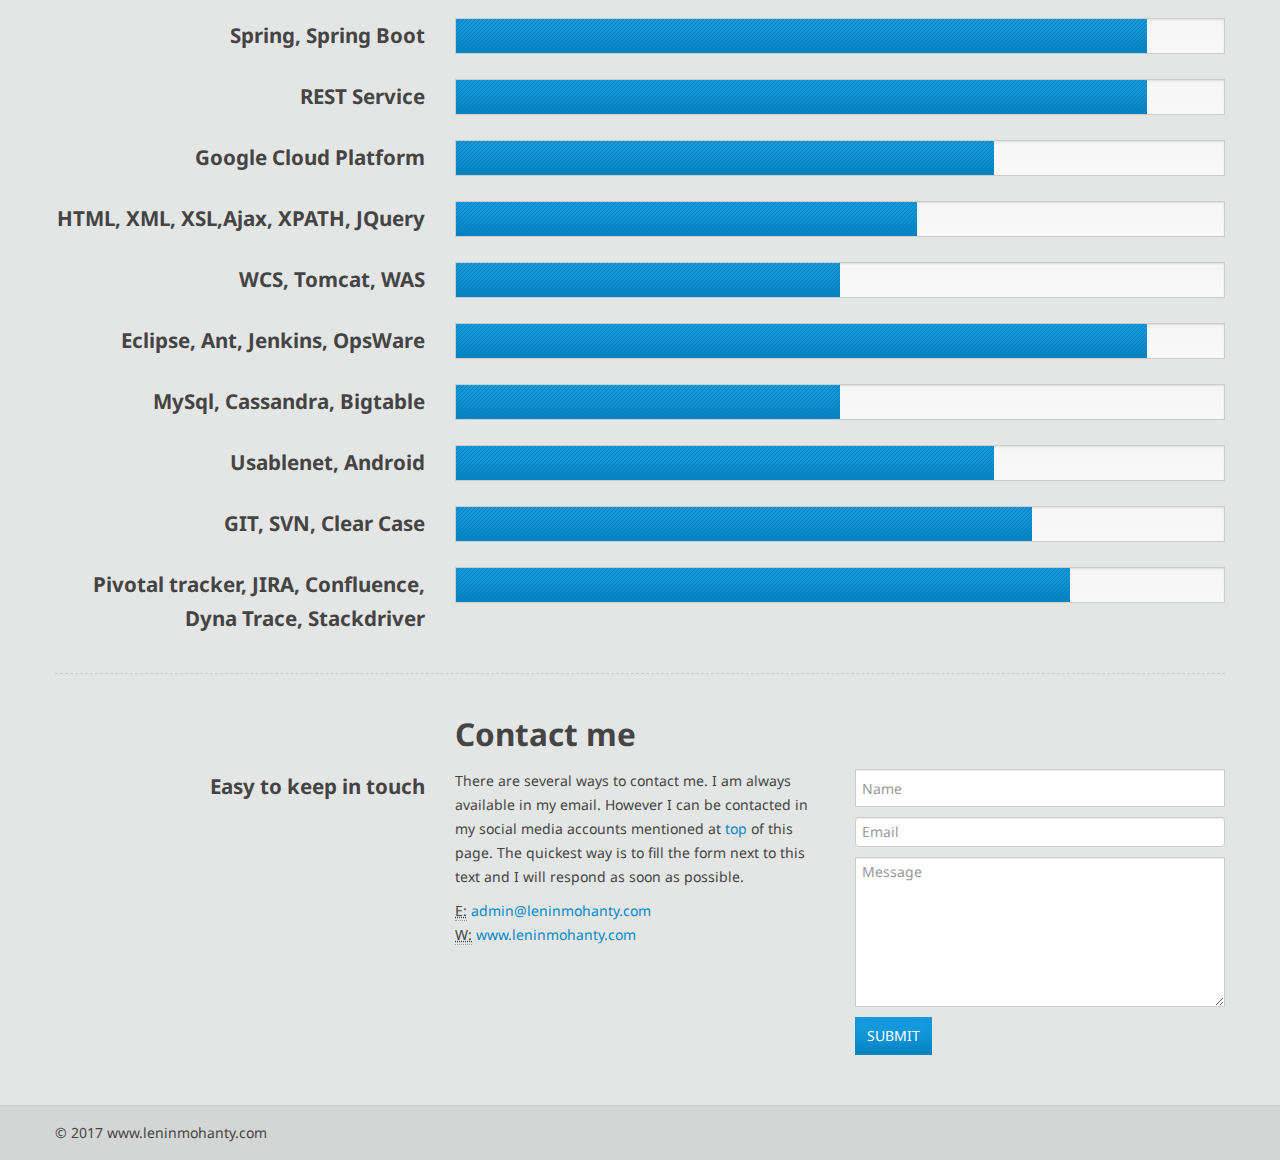
==== commit 79a7a1b1: "removed address" ====
--- a/src/main/resources/static/index.html
+++ b/src/main/resources/static/index.html
@@ -1,118 +1,186 @@
 <!DOCTYPE html>
 <html lang="en">
 <head>
-	<meta charset="UTF-8">
-	<title>Lenin Mohanty</title>
-    
-    <meta name="description" content="Profile of Lenin Mohanty">
-    <meta name="google-site-verification" content="IQRQNHa1elsBHN9Cf8_rUJdNopSKXqZDSjXNBbcF5rA" />
-    <meta name="author" content="Lenin Mohanty" href="https://plus.google.com/107184132813838748437">
-    <meta name="viewport" content="width=device-width, initial-scale=1.0">
-    
-	<link rel="icon" href="images/favicon.ico" type="image/x-icon"/>
-    <!-- CSS -->
-    <link href="css/bootstrap.min.css" rel="stylesheet" media="screen">
-    <link href="css/bootstrap-responsive.min.css" rel="stylesheet" media="screen"> 
-    <link href="css/style.css" rel="stylesheet">
-    
-	<!-- Javascript not available -->   
-    <noscript>
-    	<link href="css/noscript.css" rel="stylesheet">
-    </noscript>
-    
-    <!--[if lt IE 9]>
+<meta charset="UTF-8">
+<title>Lenin Mohanty</title>
+
+<meta name="description" content="Profile of Lenin Mohanty">
+<meta name="google-site-verification"
+	content="IQRQNHa1elsBHN9Cf8_rUJdNopSKXqZDSjXNBbcF5rA" />
+<meta name="author" content="Lenin Mohanty"
+	href="https://plus.google.com/107184132813838748437">
+<meta name="viewport" content="width=device-width, initial-scale=1.0">
+
+<link rel="icon" href="images/favicon.ico" type="image/x-icon" />
+<!-- CSS -->
+<link href="css/bootstrap.min.css" rel="stylesheet" media="screen">
+<link href="css/bootstrap-responsive.min.css" rel="stylesheet"
+	media="screen">
+<link href="css/style.css" rel="stylesheet">
+
+<!-- Javascript not available -->
+<noscript>
+	<link href="css/noscript.css" rel="stylesheet">
+</noscript>
+
+<!--[if lt IE 9]>
     <script src="js/html5shiv.js"></script>
     <![endif]-->
-    
-   <!-- To select the black text uncomment the following line -->
-   
-   <!-- <link href="css/dark.css" rel="stylesheet"> -->
-   
-   
-   <!-- To change the color of hover effects and links to green, you can uncomment the following line -->
-    
-   <!-- <link href="css/green.css" rel="stylesheet"> -->
-   
-   
-   <!-- To change the color of hover effects and links to orange, you can uncomment the following line -->
-    
-  <!--  <link href="css/orange.css" rel="stylesheet"> -->
-    
-   <link href='http://fonts.googleapis.com/css?family=Droid+Sans:400,700' rel='stylesheet' type='text/css'>
-   <style>
-    	.oc{ position:fixed; top:73px; height:30px; width:30px;  background-color:#CCC; margin-left:17px; z-index:100}
-		.oc span{height:27px; width:30px; font-size:24px; text-align:center; padding-top:3px; cursor:pointer }
-		.oc .open{ display: none}
-		.oc .close{ display:block}
-		.panel-picker{ position:fixed; top:102px; display:block; z-index:100}
-		.panel-picker li { list-style:none; padding:9px 10px 15px; color:#fff; cursor:pointer; font-size:13px}
-		.panel-picker li li{ height:40px; width:40px; padding:0px}
-		.panel-picker li.brown{ background-color:#444}
-		.panel-picker li.black{ background-color:#000}
-		.panel-picker li.green{ background-color:#46ca7b}
-		.panel-picker li.orange{ background-color:#df6c4f}
-		.panel-picker li.blue{ background-color:#08c}
-		@media (max-width: 480px) {  
-			.oc, .panel-picker{ display:none}
-		}
-    </style>
+
+<!-- To select the black text uncomment the following line -->
+
+<!-- <link href="css/dark.css" rel="stylesheet"> -->
+
+
+<!-- To change the color of hover effects and links to green, you can uncomment the following line -->
+
+<!-- <link href="css/green.css" rel="stylesheet"> -->
+
+
+<!-- To change the color of hover effects and links to orange, you can uncomment the following line -->
+
+<!--  <link href="css/orange.css" rel="stylesheet"> -->
+
+<link href='http://fonts.googleapis.com/css?family=Droid+Sans:400,700'
+	rel='stylesheet' type='text/css'>
+<style>
+.oc {
+	position: fixed;
+	top: 73px;
+	height: 30px;
+	width: 30px;
+	background-color: #CCC;
+	margin-left: 17px;
+	z-index: 100
+}
+
+.oc span {
+	height: 27px;
+	width: 30px;
+	font-size: 24px;
+	text-align: center;
+	padding-top: 3px;
+	cursor: pointer
+}
+
+.oc .open {
+	display: none
+}
+
+.oc .close {
+	display: block
+}
+
+.panel-picker {
+	position: fixed;
+	top: 102px;
+	display: block;
+	z-index: 100
+}
+
+.panel-picker li {
+	list-style: none;
+	padding: 9px 10px 15px;
+	color: #fff;
+	cursor: pointer;
+	font-size: 13px
+}
+
+.panel-picker li li {
+	height: 40px;
+	width: 40px;
+	padding: 0px
+}
+
+.panel-picker li.brown {
+	background-color: #444
+}
+
+.panel-picker li.black {
+	background-color: #000
+}
+
+.panel-picker li.green {
+	background-color: #46ca7b
+}
+
+.panel-picker li.orange {
+	background-color: #df6c4f
+}
+
+.panel-picker li.blue {
+	background-color: #08c
+}
+
+@media ( max-width : 480px) {
+	.oc, .panel-picker {
+		display: none
+	}
+}
+</style>
 
 </head>
 
 <body>
-	
-   
-	<div class="oc"><span class="open">+</span><span class="close">-</span></div>
-    <div class="panel-picker">
-    	<ul>
-        	<li class="brown">Brown text
-            	<ul>
-                	<li class="blue"></li>
-                    <li class="orange"></li>
-                    <li class="green"></li>
-                </ul>
-            </li>
-            <li class="black">Black text
-            	<ul>
-                	<li class="blue"></li>
-                    <li class="orange"></li>
-                    <li class="green"></li>
-                </ul>
-            </li>
-        </ul>
-    </div>
+
+
+	<div class="oc">
+		<span class="open">+</span><span class="close">-</span>
+	</div>
+	<div class="panel-picker">
+		<ul>
+			<li class="brown">Brown text
+				<ul>
+					<li class="blue"></li>
+					<li class="orange"></li>
+					<li class="green"></li>
+				</ul>
+			</li>
+			<li class="black">Black text
+				<ul>
+					<li class="blue"></li>
+					<li class="orange"></li>
+					<li class="green"></li>
+				</ul>
+			</li>
+		</ul>
+	</div>
 	<a name="top"></a>
-    
-    <!-- 
+
+	<!-- 
     :::::::::::::::::::::::::::::::::::::::::::::::::::::::::::::::::::::::::::::::::::::::::::::::::::::::::::::::::::::::::::::::
     ::::: Navigation and displaying text when the screen is scrolled 
     :::::::::::::::::::::::::::::::::::::::::::::::::::::::::::::::::::::::::::::::::::::::::::::::::::::::::::::::::::::::::::::::
     -->
 	<div class="navbar navbar-inverse navbar-fixed-top">
 		<div class="navbar-inner">
-            <div class="container">
-            	<!-- This will display when the page is viewed on a mobile device -->
-                <button type="button" class="btn btn-navbar" data-toggle="collapse" >
-                <span class="icon-bar"></span>
-                <span class="icon-bar"></span>
-                <span class="icon-bar"></span>
-                </button>                
-              	<a class="brand me-name" href="#top">Lenin Mohanty</a><!-- This text displays when the screen has been scrolled -->                
-                <div class="nav-collapse collapse pull-right navigation">
-                    <ul class="nav">
-                      <li class="active first"><a href="#keypoints">Keypoints</a></li>
-                      <li><a href="#experience">Work Experience</a></li>
-		      <li><a href="#awards">Awards</a></li>
-                      <li><a href="#portfolio">Portfolio</a></li>
-                      <li><a href="#education">Education</a></li>
-                      <li><a href="#skills">Skills</a></li>
-                      <li><a href="#contact">Contact Me</a></li>
-                    </ul>
-                </div><!-- nav-collapse -->
-                
-            </div><!-- container -->
-		</div><!-- navbar-inner -->
-    </div><!-- navbar -->
+			<div class="container">
+				<!-- This will display when the page is viewed on a mobile device -->
+				<button type="button" class="btn btn-navbar" data-toggle="collapse">
+					<span class="icon-bar"></span> <span class="icon-bar"></span> <span
+						class="icon-bar"></span>
+				</button>
+				<a class="brand me-name" href="#top">Lenin Mohanty</a>
+				<!-- This text displays when the screen has been scrolled -->
+				<div class="nav-collapse collapse pull-right navigation">
+					<ul class="nav">
+						<li class="active first"><a href="#keypoints">Keypoints</a></li>
+						<li><a href="#experience">Work Experience</a></li>
+						<li><a href="#awards">Awards</a></li>
+						<li><a href="#portfolio">Portfolio</a></li>
+						<li><a href="#education">Education</a></li>
+						<li><a href="#skills">Skills</a></li>
+						<li><a href="#contact">Contact Me</a></li>
+					</ul>
+				</div>
+				<!-- nav-collapse -->
+
+			</div>
+			<!-- container -->
+		</div>
+		<!-- navbar-inner -->
+	</div>
+	<!-- navbar -->
 
 	<!-- 
     :::::::::::::::::::::::::::::::::::::::::::::::::::::::::::::::::::::::::::::::::::::::::::::::::::::::::::::::::::::::::::::::
@@ -123,572 +191,771 @@
 		<div class="container">
 			<div class="hero-unit me-details">
 				<div class="row-fluid">
-                    <div class="span2">
-                        <div class="avatar">
-                            <img width="130" height="151" src="images/photo.jpg" alt="my photo"/>
-                        </div>
-                    </div><!-- span2 -->
-                    <div class="span6">
-                        <h1>Lenin Mohanty</h1>
-                        <h2>Manager e-Commerce</h2>
-                        <div style="width:265px;"><a href="pdf/lenin_resume.pdf" download="lenin_resume.pdf">Download a copy of my resume</a></div>
-                        <ul class="social">
-                            <li class="facebook"><a href="https://www.facebook.com/lkmohanty" target="blank"></a></li>
-                            <li class="youtube"><a href="http://www.youtube.com/user/leninmohanty" target="blank"></a></li>
-                            <li class="twitter"><a href="https://twitter.com/leninmohanty" target="blank"></a></li>
-                            <li class="linked"><a href="https://www.linkedin.com/pub/lenin-mohanty/a/6a8/17b" target="blank"></a></li>
-                            <li class="google"><a href="https://plus.google.com/107184132813838748437?rel=author" target="blank"></a></li>
-                            <li class="pinterest"><a href="http://www.pinterest.com/leninmohanty/" target="blank"></a></li>
-                        </ul>
-                    </div><!-- span6 -->
-                    <div class="span4">
-                        <address>
-                            8038 Exchange Dr, Apt-1232<br>
-                             Austin, TX-78754 USA<br>
-                            <abbr title="Phone">P:</abbr> (512) 998-0868<br>
-                            <abbr title="Email">E:</abbr> <a href="mailto:admin@leninmohanty.com">admin@leninmohanty.com</a><br>
-                            <abbr title="Website">W:</abbr> <a href="http://www.leninmohanty.com/">www.leninmohanty.com</a><br>
-                        </address>
-                    </div><!-- span4 -->
-				</div><!-- row-fluid -->
-			</div> <!-- hero-unit -->
-		</div><!-- container -->
-	</div><!-- hero -->
-    
-    <div class="container">
-	<!-- 
+					<div class="span2">
+						<div class="avatar">
+							<img width="130" height="151" src="images/photo.jpg"
+								alt="my photo" />
+						</div>
+					</div>
+					<!-- span2 -->
+					<div class="span6">
+						<h1>Lenin Mohanty</h1>
+						<h2>Manager e-Commerce</h2>
+						<div style="width: 265px;">
+							<!-- <a href="pdf/lenin_resume.pdf" download="lenin_resume.pdf">Download
+								a copy of my resume</a> -->
+						</div>
+						<ul class="social">
+							<li class="facebook"><a
+								href="https://www.facebook.com/lkmohanty" target="blank"></a></li>
+							<li class="youtube"><a
+								href="http://www.youtube.com/user/leninmohanty" target="blank"></a></li>
+							<li class="twitter"><a
+								href="https://twitter.com/leninmohanty" target="blank"></a></li>
+							<li class="linked"><a
+								href="https://www.linkedin.com/pub/lenin-mohanty/a/6a8/17b"
+								target="blank"></a></li>
+							<li class="google"><a
+								href="https://plus.google.com/107184132813838748437?rel=author"
+								target="blank"></a></li>
+							<li class="pinterest"><a
+								href="http://www.pinterest.com/leninmohanty/" target="blank"></a></li>
+						</ul>
+					</div>
+					<!-- span6 -->
+					<div class="span4">
+						<address>
+
+							<abbr title="Email">E:</abbr> <a
+								href="mailto:admin@leninmohanty.com">admin@leninmohanty.com</a><br>
+							<abbr title="Website">W:</abbr> <a
+								href="http://www.leninmohanty.com/">www.leninmohanty.com</a><br>
+						</address>
+					</div>
+					<!-- span4 -->
+				</div>
+				<!-- row-fluid -->
+			</div>
+			<!-- hero-unit -->
+		</div>
+		<!-- container -->
+	</div>
+	<!-- hero -->
+
+	<div class="container">
+		<!-- 
     :::::::::::::::::::::::::::::::::::::::::::::::::::::::::::::::::::::::::::::::::::::::::::::::::::::::::::::::::::::::::::::::
     ::::: Keypoints
     :::::::::::::::::::::::::::::::::::::::::::::::::::::::::::::::::::::::::::::::::::::::::::::::::::::::::::::::::::::::::::::::
     -->
-    	<section>
-			<div class="row">
-                <div class="span4"></div><!-- Keep this div empty to align -->
-                <div class="span8">
-                  <a name="keypoints" class="division"></a><h2>Keypoints</h2>
-                </div><!-- span8 -->
-                <div class="span4">
-                    <h3>What I am known for</h3>
-                </div><!-- span4 -->      
-                <div class="span8">          
-                    <ul>
-			<li>A results-driven technical lead with demonstrated success in the design, development and deployment of large-scale enterprise applications for the retail e-Commerce industry.</li>
-                     	<li>Over 13 years of experience developing software for large multi-national organizations in multiple domain which includes e-Commerce, Mobile Commerce, Life science and Pharmacy, NMS/EMS and Telecom. </li>
-			<li>
-Sun Java Certified professional with deep understanding of object-oriented analysis and design with extensive experience building software in Java and related frameworks(Spring,Struts etc.).</li>
-			<li>Proven ability to lead and motivate high performance teams.</li>
-<li>History of building software systems with improved functionality and productivity, consistently meeting critical requirements.</li>
-                    </ul>
-                </div><!-- span8 -->
-             </div><!-- row -->
+		<section>
+			<div class="row">
+				<div class="span4"></div>
+				<!-- Keep this div empty to align -->
+				<div class="span8">
+					<a name="keypoints" class="division"></a>
+					<h2>Keypoints</h2>
+				</div>
+				<!-- span8 -->
+				<div class="span4">
+					<h3>What I am known for</h3>
+				</div>
+				<!-- span4 -->
+				<div class="span8">
+					<ul>
+						<li>A results-driven technical lead with demonstrated success
+							in the design, development and deployment of large-scale
+							enterprise applications for the retail e-Commerce industry.</li>
+						<li>Over 16 years of experience developing software for large
+							multi-national organizations in multiple domain which includes
+							e-Commerce, Mobile Commerce, Life science and Pharmacy, NMS/EMS
+							and Telecom.</li>
+						<li>Sun Java Certified professional with deep understanding
+							of object-oriented analysis and design with extensive experience
+							building software in Java and related frameworks(Spring,Struts
+							etc.).</li>
+						<li>Proven ability to lead and motivate high performance
+							teams.</li>
+						<li>History of building software systems with improved
+							functionality and productivity, consistently meeting critical
+							requirements.</li>
+					</ul>
+				</div>
+				<!-- span8 -->
+			</div>
+			<!-- row -->
 		</section>
-      
+
 		<hr>
- 
- 	<!-- 
+
+		<!-- 
     :::::::::::::::::::::::::::::::::::::::::::::::::::::::::::::::::::::::::::::::::::::::::::::::::::::::::::::::::::::::::::::::
     ::::: Work experience
     :::::::::::::::::::::::::::::::::::::::::::::::::::::::::::::::::::::::::::::::::::::::::::::::::::::::::::::::::::::::::::::::
-    -->     
-      	<section>
-			<div class="row">
-            	<div class="span4"></div><!-- Keep this div empty to align -->
-                <div class="span8">
-                	<a name="experience" class="division"></a><h2>Work experience</h2>
-                </div><!-- span8 --> 
-                <div class="span4">
-                	<h3>Manager e-Commerce</h3>
-                	<h4>Cognizant Technology Solutions</h4>
-                  	<h5>2011 - Current</h5>
-                </div><!-- span4 -->        
-                <div class="span8">
-                	<p>Working extensively on e-commerce projects as multiple role which includes Technical lead, Scrum master, Associate Architect and Superviser. Projects I have worked in Cognizant are :</p>
-                	<ul>
-                        <li>The Home Depot - API Development and PIP Development</li>
-                        <li>BassPro Shops Inc - Associate Architect and Scrum Master</li>
-                        <li>Walgreen's Mobile - Technical lead and Superviser</li>
-                  	</ul>      
-                </div><!-- span8 --> 
-			</div><!-- row --> 
-        
-			<div class="row">
-                <div class="span4">
-                    <h3>Senior Systems Engineer</h3>
-                    <h4>IBM India Pvt. Ltd.</h4>
-                    <h5>2009 - 2011</h5>
-                </div><!-- span4 --> 
-                <div class="span8">
-                	<p>Worked as a senior developer for multiple industries for different sectors. Various projects I have worked while I was in IBM are :</p>
-                	<ul>
-                        <li>IBM Solution for Compliance in a Regulated Environment (SCORE) - Senior developer and asset owner</li>
-                        <li>CitiDirect Phoenix/Nextgen - Security module owner and Payment module contributor</li>
-                  	</ul>      
-                </div><!-- span8 --> 
-			</div><!-- row -->
-
-		<div class="row">
-                <div class="span4">
-                    <h3>Senior Software Engineer</h3>
-                    <h4>Ness Technologies India Ltd.</h4>
-                    <h5>2006 - 2009</h5>
-                </div><!-- span4 --> 
-                <div class="span8">
-                	<p>Specifically worked for NMS/EMS domain for highly scalable product, Netcool suite. Projects I have worked in this company are :</p>
-                	<ul>
-                        <li>IBM TIVOLI Netcool Webtop - Senior developer/L3, India team lead</li>
-                        <li>IBM TIVOLI Netcool GUI Foundation (NGF) - Owner/Team lead and contributer</li>
-                  	</ul>      
-                </div><!-- span8 --> 
-			</div><!-- row -->
-
-		<div class="row">
-                <div class="span4">
-                    <h3>Software Engineer</h3>
-                    <h4>SavvySoft Technologies</h4>
-                    <h5>2005 - 2006</h5>
-                </div><!-- span4 --> 
-                <div class="span8">
-                	<p>Worked at Motorola India Pvt. for their highly demanded soft switch. Played the role of Software developer. The project I have worked at Motorola is : </p>
-                	<ul>
-                        <li>Motorola Soft Switch CDMA (MSSC) - Developer and contributor for this project.</li>
-                  	</ul>      
-                </div><!-- span8 --> 
-			</div><!-- row -->
-
-		<div class="row">
-                <div class="span4">
-                    <h3>Graphic Designer</h3>
-                    <h4>Speedway Pictures Pvt. Ltd.</h4>
-                    <h5>2001 - 2005</h5>
-                </div><!-- span4 --> 
-                <div class="span8">
-                	<p>I was involved in design of web sites, photo editing, webpage development, Multi channel photo mixing, Vector and Scalar Logo design, UX design, Photography. </p>
-                	<ul>
-                        <li>There are lots of projects executed with help of cutting edge technology and best available tools. Photoshop, Dreamweaver, Flash, Ever Magic, Corel Draw are few to mention.</li>
-                        <li>Realtime photo exposure using photoshop action script - Designed and contributed to the action script.</li>
-			<li>Automated photo editing using Photoshop actions and MS Access database - VB script developr and integration to photoshop action script.</li>
-                  	</ul>      
-                </div><!-- span8 --> 
-			</div><!-- row -->
+    -->
+		<section>
+			<div class="row">
+				<div class="span4"></div>
+				<!-- Keep this div empty to align -->
+				<div class="span8">
+					<a name="experience" class="division"></a>
+					<h2>Work experience</h2>
+				</div>
+				<!-- span8 -->
+				<div class="span4">
+					<h3>Manager e-Commerce</h3>
+					<h4>Cognizant Technology Solutions</h4>
+					<h5>2011 - Current</h5>
+				</div>
+				<!-- span4 -->
+				<div class="span8">
+					<p>Working extensively on e-commerce projects as multiple role
+						which includes Technical lead, Scrum master, Associate Architect
+						and Superviser. Projects I have worked in Cognizant are :</p>
+					<ul>
+						<li>The Home Depot - Cloud native microservices architecture
+							design and PIP Development</li>
+						<li>BassPro Shops Inc - Associate Architect and Scrum Master</li>
+						<li>Walgreen's Mobile - Technical lead and Superviser</li>
+					</ul>
+				</div>
+				<!-- span8 -->
+			</div>
+			<!-- row -->
+
+			<div class="row">
+				<div class="span4">
+					<h3>Senior Systems Engineer</h3>
+					<h4>IBM India Pvt. Ltd.</h4>
+					<h5>2009 - 2011</h5>
+				</div>
+				<!-- span4 -->
+				<div class="span8">
+					<p>Worked as a senior developer for multiple industries for
+						different sectors. Various projects I have worked while I was in
+						IBM are :</p>
+					<ul>
+						<li>IBM Solution for Compliance in a Regulated Environment
+							(SCORE) - Senior developer and asset owner</li>
+						<li>CitiDirect Phoenix/Nextgen - Security module owner and
+							Payment module contributor</li>
+					</ul>
+				</div>
+				<!-- span8 -->
+			</div>
+			<!-- row -->
+
+			<div class="row">
+				<div class="span4">
+					<h3>Senior Software Engineer</h3>
+					<h4>Ness Technologies India Ltd.</h4>
+					<h5>2006 - 2009</h5>
+				</div>
+				<!-- span4 -->
+				<div class="span8">
+					<p>Specifically worked for NMS/EMS domain for highly scalable
+						product, Netcool suite. Projects I have worked in this company are
+						:</p>
+					<ul>
+						<li>IBM TIVOLI Netcool Webtop - Senior developer/L3, India
+							team lead</li>
+						<li>IBM TIVOLI Netcool GUI Foundation (NGF) - Owner/Team lead
+							and contributer</li>
+					</ul>
+				</div>
+				<!-- span8 -->
+			</div>
+			<!-- row -->
+
+			<div class="row">
+				<div class="span4">
+					<h3>Software Engineer</h3>
+					<h4>SavvySoft Technologies</h4>
+					<h5>2005 - 2006</h5>
+				</div>
+				<!-- span4 -->
+				<div class="span8">
+					<p>Worked at Motorola India Pvt. for their highly demanded soft
+						switch. Played the role of Software developer. The project I have
+						worked at Motorola is :</p>
+					<ul>
+						<li>Motorola Soft Switch CDMA (MSSC) - Developer and
+							contributor for this project.</li>
+					</ul>
+				</div>
+				<!-- span8 -->
+			</div>
+			<!-- row -->
+
+			<div class="row">
+				<div class="span4">
+					<h3>Graphic Designer</h3>
+					<h4>Speedway Pictures Pvt. Ltd.</h4>
+					<h5>2001 - 2005</h5>
+				</div>
+				<!-- span4 -->
+				<div class="span8">
+					<p>I was involved in design of web sites, photo editing,
+						webpage development, Multi channel photo mixing, Vector and Scalar
+						Logo design, UX design, Photography.</p>
+					<ul>
+						<li>There are lots of projects executed with help of cutting
+							edge technology and best available tools. Photoshop, Dreamweaver,
+							Flash, Ever Magic, Corel Draw are few to mention.</li>
+						<li>Realtime photo exposure using photoshop action script -
+							Designed and contributed to the action script.</li>
+						<li>Automated photo editing using Photoshop actions and MS
+							Access database - VB script developr and integration to photoshop
+							action script.</li>
+					</ul>
+				</div>
+				<!-- span8 -->
+			</div>
+			<!-- row -->
 
 		</section>
-      
+
 		<hr>
 
-<!-- 
+		<!-- 
     :::::::::::::::::::::::::::::::::::::::::::::::::::::::::::::::::::::::::::::::::::::::::::::::::::::::::::::::::::::::::::::::
     ::::: Awards
     :::::::::::::::::::::::::::::::::::::::::::::::::::::::::::::::::::::::::::::::::::::::::::::::::::::::::::::::::::::::::::::::
-    -->      
-  	<section>
-			<div class="row">
-            	<div class="span4"></div><!-- Keep this div empty to align -->
-                <div class="span8">
-                	<a name="awards" class="division"></a><h2>Awards/Recognization</h2>
-                </div><!-- span8 --> 
-                <div class="span4">
-                	<h3>What I received</h3>
-                </div><!-- span4 -->        
-                <div class="span8">
-                	<ul>
-                        <li>Won Diamond in the Rough from Cognizant for quickly learning the project and leaded the team.</li>
-                        <li>Received CZar of the month from Cognizant for the best contribution in the month of October – 11.</li>
-                        <li>Won The Perfectionist award from Cognizant for my outstanding contribution towards the project and the organization.</li>
-<li>Received rainmaker award in WAG eCom Mobile project for outstanding contribution to the project and learning the niche technologies in very short span of time from Cognizant Technology Solutions.</li>
-			<li>SNAP award winner for excellent performance as project partner in NESS Technologies. </li>
-			<li>Quarterly award winner for excellent performance in the Ness Technologies.</li>
-			<li>Award winner for successfully completion of 3 years with excellent track record in Ness Technologies.</li>
-			<li>Excellent feedback and appreciation from IBM Management for doing L3 development work of NETCOOL Webtop/ NGF.</li>
-			
-                  	</ul>      
-                </div><!-- span8 --> 
-			</div><!-- row --> 
+    -->
+		<section>
+			<div class="row">
+				<div class="span4"></div>
+				<!-- Keep this div empty to align -->
+				<div class="span8">
+					<a name="awards" class="division"></a>
+					<h2>Awards/Recognization</h2>
+				</div>
+				<!-- span8 -->
+				<div class="span4">
+					<h3>What I received</h3>
+				</div>
+				<!-- span4 -->
+				<div class="span8">
+					<ul>
+						<li>Won Diamond in the Rough from Cognizant for quickly
+							learning the project and leaded the team.</li>
+						<li>Received CZar of the month from Cognizant for the best
+							contribution in the month of October – 11.</li>
+						<li>Won The Perfectionist award from Cognizant for my
+							outstanding contribution towards the project and the
+							organization.</li>
+						<li>Received rainmaker award in WAG eCom Mobile project for
+							outstanding contribution to the project and learning the niche
+							technologies in very short span of time from Cognizant Technology
+							Solutions.</li>
+						<li>SNAP award winner for excellent performance as project
+							partner in NESS Technologies.</li>
+						<li>Quarterly award winner for excellent performance in the
+							Ness Technologies.</li>
+						<li>Award winner for successfully completion of 3 years with
+							excellent track record in Ness Technologies.</li>
+						<li>Excellent feedback and appreciation from IBM Management
+							for doing L3 development work of NETCOOL Webtop/ NGF.</li>
+
+					</ul>
+				</div>
+				<!-- span8 -->
+			</div>
+			<!-- row -->
 		</section>
 		<hr>
-  	<!-- 
+		<!-- 
     :::::::::::::::::::::::::::::::::::::::::::::::::::::::::::::::::::::::::::::::::::::::::::::::::::::::::::::::::::::::::::::::
     ::::: Portfolio
     :::::::::::::::::::::::::::::::::::::::::::::::::::::::::::::::::::::::::::::::::::::::::::::::::::::::::::::::::::::::::::::::
-    -->       
+    -->
 		<section>
 			<div class="row">
-                <div class="span4"></div><!-- Keep this div empty to align -->
-                <div class="span8">
-                  <a name="portfolio" class="division"></a><h2>Portfolio</h2>
-                </div><!-- span8 -->
-                <div class="span4">
-                	<h3>The Home Depot</h3> 
-                </div><!-- span4 -->
-                <div class="span8">
+				<div class="span4"></div>
+				<!-- Keep this div empty to align -->
+				<div class="span8">
+					<a name="portfolio" class="division"></a>
+					<h2>Portfolio</h2>
+				</div>
+				<!-- span8 -->
+				<div class="span4">
+					<h3>The Home Depot</h3>
+				</div>
+				<!-- span4 -->
+				<div class="span8">
 					<div class="row-fluid">
-                    	<ul class="thumbnails thumbnails-portfolio">
-                        	<li class="span6">
-                            	<a href="#" class="thumbnail">
-                                    <img src="images/HomeDepot-Logo1.jpg" width="353" height="237"  alt="portfolio">
-                                    <div class="hover"></div>
-                                    <div class="info">
-                                        <h5>Product  and Store Search API </h5>
-                                        <p>April 2014 - Till date<br>
-                                       Technology used : Java/J2EE, REST service, Tomcat Grid, Design Patterns, Jersy API, Spring,Splunk,Jmeter,Jenkins, Jira, SVN etc.
-                                        </p>
-                                    </div>
-	                            </a> 
-                                <div class="page"><!-- This is the content that comes on the lightbox -->
-                                    <img src="images/HomeDepot-1.jpg" alt="portfolio">
-				<div class="txt">
-                   <p>Roles and Responsibilities</p>
-					<ul class="">
-						<li>Working as a senior developer for the onsite Product API team of HomeDepot.com</li>
-						<li>Develop, design, Test of REST webservices</li>
-						<li>Junit and code review and Defect Fixing</li>
-						<li>Build and deployment to lower environments</li>
-						<li>Performance test using Jmeter, JProbe and Dyna Trace</li>
-					</ul>
-					
-                                    </div>
-                                </div>
-                          </li><!-- li span8 -->
-                          <li class="span6">
-                            <p>Product API is the core of Homedepot.com site and it is the back bone of all integration point. This is the REST service which interacts internaly with many resources such as Endeca, WCS DB, COM Inventory, MainFrame, Bazar Voice service, Recomendation Service etc. It acts as a single point of contact for all the homedepot channels e.g. Desktop, Mobile web, Tablet web etc.</p>
-                                <ul>
-                                    <li>Based on REST webservice and other latest available technologies.</li>
-                                    <li><a href="http://origin.api.homedepot.com/ProductInfo/v1/products/sku?itemId=100032790&storeId=121&key=bHprAUPmEerV6zuHDEpiKY2BBlD0OFGQ" target="blank">Here</a> you can find a sample response url.</li>
-                                </ul>
-                          </li><!-- li span6 -->
-                        </ul>
-					</div><!-- row-fluid -->
-				</div><!-- span8 -->
-                
-                <div class="span4">
-                	<h3>Past Projects</h3> 
-                </div><!-- span4 -->
-          		<div class="span8">
-          			<div class="row-fluid">
-                        <ul class="thumbnails thumbnails-portfolio">
-                            <li class="span4">
-                                <a href="#" class="thumbnail">
-                                  <img src="images/HomeDepot-Logo2.jpg" width="220" height="237"  alt="portfolio">
-                                  <div class="hover"></div>
-                                  <div class="info">
-                                        <h5>Product Information Page(PIP)</h5>
-                                        <p>July-2013 to April-2014</p>
-                                 </div>
-                                </a>
-                                <div class="page"><!-- This is the content that comes on the lightbox -->
-                                    <img src="images/HomeDepot-1.jpg"  alt="portfolio">
-                                    <div class="txt">
-                                    <p>Roles and Responsibilities</p>
+						<ul class="thumbnails thumbnails-portfolio">
+							<li class="span6"><a href="#" class="thumbnail"> <img
+									src="images/HomeDepot-Logo1.jpg" width="353" height="237"
+									alt="portfolio">
+									<div class="hover"></div>
+									<div class="info">
+										<h5>Personalization API</h5>
+										<p>
+											April 2014 - Till date<br> Technology used : Java/J2EE,
+											REST service, Embedded Tomcat, Jetty, Design Patterns,
+											Spring, Spring boot, Google cloud platform, Stackdriver,
+											Bigtable, Jmeter, Jenkins, Pivotal tracker, GIT etc.
+										</p>
+									</div>
+							</a>
+								<div class="page">
+									<!-- This is the content that comes on the lightbox -->
+									<img src="images/HomeDepot-1.jpg" alt="portfolio">
+									<div class="txt">
+										<p>Roles and Responsibilities</p>
 										<ul class="">
-											<li>Worked as an onsite contributor/coordinator for the project with coding, testing, integrating functionality and defects.</li>
-											<li>Developed customized JUNIT framework for PIP and implemented the same, guided the offshore team to get acted on the same</li>
-											<li>Worked on PIP health check framework to fine tune it and deliver it as part of best performance practice.</li>
+											<li>Working as a senior developer for the onsite
+												Personalization API team of HomeDepot.com</li>
+											<li>Develop, design, Test of REST webservices</li>
+											<li>Junit and code review and Defect Fixing</li>
+											<li>Build and deployment to Google cloud environments</li>
+											<li>Performance test using Jmeter, JProbe and Dyna Trace</li>
+										</ul>
+
+									</div>
+								</div></li>
+							<!-- li span8 -->
+							<li class="span6">
+								<p>Personaization API is a high volume microservice which
+									recommends products in the homedepot.com site. This is the REST
+									service which interacts internally with many resources such as
+									Certona, Google Bigtable, Cassandra DB, catalog, pricing
+									Service etc. These APIs are used to recommend products in
+									different pages and for different functional areas such as
+									Product Recommendations, Frequently bought together, Feature
+									based recommendations, Recently viewed items etc.</p>
+								<ul>
+									<li>Based on REST webservice and other latest available
+										technologies.</li>
+									<li><a
+										href="http://www.homedepot.com/thdrecommends/v1?schema=topsellers&key=aGAQFG4j6QtVTSWqujfFYWeIU6BR5Mee&appId=Desktop&version=model1&storeId=121&maxProducts=12&_=1500492730531"
+										target="blank">Here</a> you can find a sample response url.</li>
+								</ul>
+							</li>
+							<!-- li span6 -->
+						</ul>
+					</div>
+					<!-- row-fluid -->
+				</div>
+				<!-- span8 -->
+
+				<div class="span4">
+					<h3>Past Projects</h3>
+				</div>
+				<!-- span4 -->
+				<div class="span8">
+					<div class="row-fluid">
+						<ul class="thumbnails thumbnails-portfolio">
+							<li class="span4"><a href="#" class="thumbnail"> <img
+									src="images/HomeDepot-Logo2.jpg" width="220" height="237"
+									alt="portfolio">
+									<div class="hover"></div>
+									<div class="info">
+										<h5>Product Information Page(PIP)</h5>
+										<p>July-2013 to April-2014</p>
+									</div>
+							</a>
+								<div class="page">
+									<!-- This is the content that comes on the lightbox -->
+									<img src="images/HomeDepot-1.jpg" alt="portfolio">
+									<div class="txt">
+										<p>Roles and Responsibilities</p>
+										<ul class="">
+											<li>Worked as an onsite contributor/coordinator for the
+												project with coding, testing, integrating functionality and
+												defects.</li>
+											<li>Developed customized JUNIT framework for PIP and
+												implemented the same, guided the offshore team to get acted
+												on the same</li>
+											<li>Worked on PIP health check framework to fine tune it
+												and deliver it as part of best performance practice.</li>
 											<li>Build and deployment to lower environments</li>
 										</ul>
-                                    </div>
-                                </div>
-                            </li><!-- li span4 -->
-                            
-                            <li class="span4">
-                            	<a href="#" class="thumbnail">
-                              		<img src="images/basspro.jpg" width="220" height="237"  alt="portfolio">
-                                    <div class="hover"></div>
-                                    <div class="info">
-                                        <h5>BassPro Shops Inc(WCS Enhancement)</h5>
-                                        <p>January-2013 to June-2013</p>
-                                    </div>
-                            	</a>
-                            	<div class="page"><!-- This is the content that comes on the lightbox -->
-                                    <img src="images/BassPro-1.jpg"  alt="portfolio">
-                                    <div class="txt">
-                                         <p>Roles and Responsibilities</p>
+									</div>
+								</div></li>
+							<!-- li span4 -->
+
+							<li class="span4"><a href="#" class="thumbnail"> <img
+									src="images/basspro.jpg" width="220" height="237"
+									alt="portfolio">
+									<div class="hover"></div>
+									<div class="info">
+										<h5>BassPro Shops Inc(WCS Enhancement)</h5>
+										<p>January-2013 to June-2013</p>
+									</div>
+							</a>
+								<div class="page">
+									<!-- This is the content that comes on the lightbox -->
+									<img src="images/BassPro-1.jpg" alt="portfolio">
+									<div class="txt">
+										<p>Roles and Responsibilities</p>
 										<ul class="">
-											<li>Extensively executed ecommerce projects for continuous release on WCS platform.</li>
+											<li>Extensively executed ecommerce projects for
+												continuous release on WCS platform.</li>
 											<li>Worked as a technical manager/lead for the team.</li>
 											<li>Played role of development coordinator/Scrum master.</li>
-											<li>Sprint planning, Story grooming, JIRA Board creation etc.</li>
-											<li>Involved in code review, Design review and coding for specific modules.</li>
-											<li>Monitor and mentor Development and QA activities of offshore/onsite Dev and QA team.</li>
+											<li>Sprint planning, Story grooming, JIRA Board creation
+												etc.</li>
+											<li>Involved in code review, Design review and coding
+												for specific modules.</li>
+											<li>Monitor and mentor Development and QA activities of
+												offshore/onsite Dev and QA team.</li>
 										</ul>
-                                    </div>
-                            	</div><!-- page -->
-                            </li><!-- li span4 -->
-                            
-                            <li class="span4">
-                            	<a href="#" class="thumbnail">
-                                    <img src="images/walgreens.jpg" width="220" height="237"  alt="portfolio">
-                                    <div class="hover"></div>
-                                    <div class="info">
-                                        <h5>Walgreen Co.</h5>
-                                        <p>June-2011 to January-2013</p>
-                                    </div>
-                            	</a>
-                                <div class="page"><!-- This is the content that comes on the lightbox -->
-                                    <img src="images/Walgreens-1.jpg"  alt="portfolio">
-                                    <div class="txt">
-                                       <p>Roles and Responsibilities</p>
+									</div>
+								</div>
+								<!-- page --></li>
+							<!-- li span4 -->
+
+							<li class="span4"><a href="#" class="thumbnail"> <img
+									src="images/walgreens.jpg" width="220" height="237"
+									alt="portfolio">
+									<div class="hover"></div>
+									<div class="info">
+										<h5>Walgreen Co.</h5>
+										<p>June-2011 to January-2013</p>
+									</div>
+							</a>
+								<div class="page">
+									<!-- This is the content that comes on the lightbox -->
+									<img src="images/Walgreens-1.jpg" alt="portfolio">
+									<div class="txt">
+										<p>Roles and Responsibilities</p>
 										<ul class="">
-											<li>Worked as a technical manager/lead for the Walgreen's mobile web project.</li>
-											<li>Develop, test integrate and deployment on Usablenet Platform.</li>
-											<li>Delivery monitor and offshore task execution and collaboration with onsite folks.</li>
-											<li>Involved in code review, Design review and coding for specific modules.</li>
-											<li>Mentor Junior members in the team and manage the recruitment process for the team.</li>
+											<li>Worked as a technical manager/lead for the
+												Walgreen's mobile web project.</li>
+											<li>Develop, test integrate and deployment on Usablenet
+												Platform.</li>
+											<li>Delivery monitor and offshore task execution and
+												collaboration with onsite folks.</li>
+											<li>Involved in code review, Design review and coding
+												for specific modules.</li>
+											<li>Mentor Junior members in the team and manage the
+												recruitment process for the team.</li>
 										</ul>
-                                    </div>
-                                </div><!-- page -->
-                            </li><!-- li span4 -->
-                        </ul>
-					</div><!-- row-fluid -->
-				</div><!-- span8 -->
-			</div><!-- row -->
+									</div>
+								</div>
+								<!-- page --></li>
+							<!-- li span4 -->
+						</ul>
+					</div>
+					<!-- row-fluid -->
+				</div>
+				<!-- span8 -->
+			</div>
+			<!-- row -->
 		</section>
-        
+
 		<hr>
 
-  	<!-- 
+		<!-- 
     :::::::::::::::::::::::::::::::::::::::::::::::::::::::::::::::::::::::::::::::::::::::::::::::::::::::::::::::::::::::::::::::
     ::::: Education
     :::::::::::::::::::::::::::::::::::::::::::::::::::::::::::::::::::::::::::::::::::::::::::::::::::::::::::::::::::::::::::::::
-    -->           
+    -->
 		<section>
-            <div class="row">
-                <div class="span4"></div><!-- Keep this div empty to align -->
-                <div class="span8">
-                    <a name="education" class="division"></a><h2>Education</h2>
-                </div><!-- span8 -->
-                <div class="span4">
-                    <h3>Master in Computer Application</h3> 
-                    <h4>Indira Gandhi<br> National Open University</h4>
-                    <!--<h5>2001 - 2004</h5>-->
-                </div><!-- span4 -->
-                <div class="span8">
-                    <p>Speciality : Computers.</p> <p>Under Indira Gandhi National Open University New Delhi India. </p>
-                </div><!-- span8 -->
-            </div><!-- row -->
-            
-            <div class="row">
-                <div class="span4">
-                    <h3>Bachelor of Science</h3> 
-                    <h4>Utkal University</h4>
-                    <!--<h5>2000 - 2003</h5>-->
-                </div><!-- span4 -->
-                <div class="span8">
-                	<p>Speciality : Physics, Chemistry, Mathematics</p>
-                	<p>Under Utkal University Odisha, India.</p>
-				</div><!-- span8 -->
-            </div><!-- row -->
-            
+			<div class="row">
+				<div class="span4"></div>
+				<!-- Keep this div empty to align -->
+				<div class="span8">
+					<a name="education" class="division"></a>
+					<h2>Education</h2>
+				</div>
+				<!-- span8 -->
+				<div class="span4">
+					<h3>Master in Computer Application</h3>
+					<h4>
+						Indira Gandhi<br> National Open University
+					</h4>
+					<!--<h5>2001 - 2004</h5>-->
+				</div>
+				<!-- span4 -->
+				<div class="span8">
+					<p>Speciality : Computers.</p>
+					<p>Under Indira Gandhi National Open University New Delhi
+						India.</p>
+				</div>
+				<!-- span8 -->
+			</div>
+			<!-- row -->
+
+			<div class="row">
+				<div class="span4">
+					<h3>Bachelor of Science</h3>
+					<h4>Utkal University</h4>
+					<!--<h5>2000 - 2003</h5>-->
+				</div>
+				<!-- span4 -->
+				<div class="span8">
+					<p>Speciality : Physics, Chemistry, Mathematics</p>
+					<p>Under Utkal University Odisha, India.</p>
+				</div>
+				<!-- span8 -->
+			</div>
+			<!-- row -->
+
 		</section>
-      
-    	<hr>
-
-  	<!-- 
+
+		<hr>
+
+		<!-- 
     :::::::::::::::::::::::::::::::::::::::::::::::::::::::::::::::::::::::::::::::::::::::::::::::::::::::::::::::::::::::::::::::
     ::::: Technical Skills
     :::::::::::::::::::::::::::::::::::::::::::::::::::::::::::::::::::::::::::::::::::::::::::::::::::::::::::::::::::::::::::::::
-    -->       
-        <section>
-            <div class="row">
-                <div class="span4"></div><!-- Keep this div empty to align -->
-                <div class="span8">
-                    <a name="skills" class="division"></a><h2>Technical Skills</h2>      	
-                </div><!-- span8 -->
-                
-                <div class="span4">
-                    <h3>Java/J2EE</h3>
-                </div>
-                <div class="span8">
-                    <div class="progress"> 
-                      <div class="bar bg-color" style="width: 90%;"></div>
-                    </div>
-                </div><!-- span8 -->
-                          
-                <div class="span4">
-                    <h3>Spring, Struts</h3>
-                </div>
-                <div class="span8">
-                    <div class="progress">
-                      <div class="bar bg-color" style="width: 70%;"></div>
-                    </div>
-                </div><!-- span8 -->
-
-		<div class="span4">
-                    <h3>REST Service</h3>
-                </div>
-                <div class="span8">
-                    <div class="progress">
-                      <div class="bar bg-color" style="width: 80%;"></div>
-                    </div>
-                </div><!-- span8 -->
-		<div class="span4">
-                    <h3>HTML, XML, XSL,Ajax, XPATH, JQuery</h3>
-                </div>
-                <div class="span8">
-                    <div class="progress">
-                      <div class="bar bg-color" style="width: 60%;"></div>
-                    </div>
-                </div><!-- span8 -->
-
-		<div class="span4">
-                    <h3>WCS, Tomcat, WAS </h3>
-                </div>
-                <div class="span8">
-                    <div class="progress">
-                      <div class="bar bg-color" style="width: 50%;"></div>
-                    </div>
-                </div><!-- span8 -->
-
-		<div class="span4">
-                    <h3>Eclipse, Ant, Jenkins, OpsWare </h3>
-                </div>
-                <div class="span8">
-                    <div class="progress">
-                      <div class="bar bg-color" style="width: 90%;"></div>
-                    </div>
-                </div><!-- span8 -->
-
-		<div class="span4">
-                    <h3>Oracle, DB2, MySql</h3>
-                </div>
-                <div class="span8">
-                    <div class="progress">
-                      <div class="bar bg-color" style="width: 50%;"></div>
-                    </div>
-                </div><!-- span8 -->
-
-		<div class="span4">
-                    <h3>Usablenet, Android</h3>
-                </div>
-                <div class="span8">
-                    <div class="progress">
-                      <div class="bar bg-color" style="width: 70%;"></div>
-                    </div>
-                </div><!-- span8 -->
-
-		<div class="span4">
-                    <h3>JIRA, Confluence, Dyna Trace, Splunk</h3>
-                </div>
-                <div class="span8">
-                    <div class="progress">
-                      <div class="bar bg-color" style="width: 80%;"></div>
-                    </div>
-                </div><!-- span8 -->
-             </div><!-- row -->
-        </section>
-        
-        <hr>
-
-  	<!-- 
+    -->
+		<section>
+			<div class="row">
+				<div class="span4"></div>
+				<!-- Keep this div empty to align -->
+				<div class="span8">
+					<a name="skills" class="division"></a>
+					<h2>Technical Skills</h2>
+				</div>
+				<!-- span8 -->
+
+				<div class="span4">
+					<h3>Java/J2EE</h3>
+				</div>
+				<div class="span8">
+					<div class="progress">
+						<div class="bar bg-color" style="width: 90%;"></div>
+					</div>
+				</div>
+				<!-- span8 -->
+
+				<div class="span4">
+					<h3>Spring, Spring Boot</h3>
+				</div>
+				<div class="span8">
+					<div class="progress">
+						<div class="bar bg-color" style="width: 90%;"></div>
+					</div>
+				</div>
+				<!-- span8 -->
+
+				<div class="span4">
+					<h3>REST Service</h3>
+				</div>
+				<div class="span8">
+					<div class="progress">
+						<div class="bar bg-color" style="width: 90%;"></div>
+					</div>
+				</div>
+				<!-- span8 -->
+				<div class="span4">
+					<h3>Google Cloud Platform</h3>
+				</div>
+				<div class="span8">
+					<div class="progress">
+						<div class="bar bg-color" style="width: 70%;"></div>
+					</div>
+				</div>
+				<!-- span8 -->
+				<div class="span4">
+					<h3>HTML, XML, XSL,Ajax, XPATH, JQuery</h3>
+				</div>
+				<div class="span8">
+					<div class="progress">
+						<div class="bar bg-color" style="width: 60%;"></div>
+					</div>
+				</div>
+				<!-- span8 -->
+
+				<div class="span4">
+					<h3>WCS, Tomcat, WAS</h3>
+				</div>
+				<div class="span8">
+					<div class="progress">
+						<div class="bar bg-color" style="width: 50%;"></div>
+					</div>
+				</div>
+				<!-- span8 -->
+
+				<div class="span4">
+					<h3>Eclipse, Ant, Jenkins, OpsWare</h3>
+				</div>
+				<div class="span8">
+					<div class="progress">
+						<div class="bar bg-color" style="width: 90%;"></div>
+					</div>
+				</div>
+				<!-- span8 -->
+
+				<div class="span4">
+					<h3>MySql, Cassandra, Bigtable</h3>
+				</div>
+				<div class="span8">
+					<div class="progress">
+						<div class="bar bg-color" style="width: 50%;"></div>
+					</div>
+				</div>
+				<!-- span8 -->
+
+				<div class="span4">
+					<h3>Usablenet, Android</h3>
+				</div>
+				<div class="span8">
+					<div class="progress">
+						<div class="bar bg-color" style="width: 70%;"></div>
+					</div>
+				</div>
+				<!-- span8 -->
+				<div class="span4">
+					<h3>GIT, SVN, Clear Case</h3>
+				</div>
+				<div class="span8">
+					<div class="progress">
+						<div class="bar bg-color" style="width: 75%;"></div>
+					</div>
+				</div>
+				<!-- span8 -->
+				<div class="span4">
+					<h3>Pivotal tracker, JIRA, Confluence, Dyna Trace, Stackdriver</h3>
+				</div>
+				<div class="span8">
+					<div class="progress">
+						<div class="bar bg-color" style="width: 80%;"></div>
+					</div>
+				</div>
+				<!-- span8 -->
+
+			</div>
+			<!-- row -->
+		</section>
+
+		<hr>
+
+		<!-- 
     :::::::::::::::::::::::::::::::::::::::::::::::::::::::::::::::::::::::::::::::::::::::::::::::::::::::::::::::::::::::::::::::
     ::::: Contact me
     :::::::::::::::::::::::::::::::::::::::::::::::::::::::::::::::::::::::::::::::::::::::::::::::::::::::::::::::::::::::::::::::
-    -->         
-        <section>
-            <div class="row">
-                <div class="span4"></div><!-- Keep this div empty to align -->
-                <div class="span8">
-                    <a name="contact" class="division"></a>
-                    <h2>Contact me</h2>
-                </div>
-                <div class="span4">
-                    <h3>Easy to keep in touch</h3>
-                </div>
-                <div class="span8">
-                    <div class="row contact">
-                        <div class="span4">
-                             <p>There are several ways to contact me. I am always available in my email. However I can be contacted in my social media accounts mentioned at <a href="#top" style="display: inline;">top</a> of this page. The quickest way is to fill the form next to this text and I will respond as soon as possible.</p>
-                            <address>
-                                8038 Exchange Dr, Apt-1232<br>
-                                Austin, TX-78754, USA<br>
-                                <abbr title="Phone">P:</abbr> (512) 998-0868<br>
-                                <abbr title="Email">E:</abbr> <a href="mailto:admin@leninmohanty.com">admin@leninmohanty.com</a><br>
-                                <abbr title="Website">W:</abbr> <a href="http://www.leninmohanty.com/">www.leninmohanty.com</a><br>
-                            </address>
-                        </div><!-- span4 -->
-                        <div class="span4">
-                            <form class="form" id="contactform" action="#">
-                                <input type="text" name="name" class="span4" placeholder="Name" required="" id="name">
-                                <input type="email" class="span4" name="email" placeholder="Email" required="" id="email">
-                                <textarea name="message" placeholder="Message" rows="8" class="span4" required="" id="msg"></textarea>
-                                <input type="submit" class="btn btn-submit bg-color" value="SUBMIT"/><div class="loading"></div>
-                            </form>
-                            <div class="results"></div>
-                        </div><!-- span4 -->
-                    </div><!-- contact -->
-                </div><!-- span8 -->
-            </div><!-- row -->
-             
-        </section>
-
-    </div> <!-- container -->
-    
-    <!-- 
+    -->
+		<section>
+			<div class="row">
+				<div class="span4"></div>
+				<!-- Keep this div empty to align -->
+				<div class="span8">
+					<a name="contact" class="division"></a>
+					<h2>Contact me</h2>
+				</div>
+				<div class="span4">
+					<h3>Easy to keep in touch</h3>
+				</div>
+				<div class="span8">
+					<div class="row contact">
+						<div class="span4">
+							<p>
+								There are several ways to contact me. I am always available in
+								my email. However I can be contacted in my social media accounts
+								mentioned at <a href="#top" style="display: inline;">top</a> of
+								this page. The quickest way is to fill the form next to this
+								text and I will respond as soon as possible.
+							</p>
+							<address>
+
+								<abbr title="Email">E:</abbr> <a
+									href="mailto:admin@leninmohanty.com">admin@leninmohanty.com</a><br>
+								<abbr title="Website">W:</abbr> <a
+									href="http://www.leninmohanty.com/">www.leninmohanty.com</a><br>
+							</address>
+						</div>
+						<!-- span4 -->
+						<div class="span4">
+							<form class="form" id="contactform" action="#">
+								<input type="text" name="name" class="span4" placeholder="Name"
+									required="" id="name"> <input type="email"
+									class="span4" name="email" placeholder="Email" required=""
+									id="email">
+								<textarea name="message" placeholder="Message" rows="8"
+									class="span4" required="" id="msg"></textarea>
+								<input type="submit" class="btn btn-submit bg-color"
+									value="SUBMIT" />
+								<div class="loading"></div>
+							</form>
+							<div class="results"></div>
+						</div>
+						<!-- span4 -->
+					</div>
+					<!-- contact -->
+				</div>
+				<!-- span8 -->
+			</div>
+			<!-- row -->
+
+		</section>
+
+	</div>
+	<!-- container -->
+
+	<!-- 
     :::::::::::::::::::::::::::::::::::::::::::::::::::::::::::::::::::::::::::::::::::::::::::::::::::::::::::::::::::::::::::::::
     ::::: Footer
     :::::::::::::::::::::::::::::::::::::::::::::::::::::::::::::::::::::::::::::::::::::::::::::::::::::::::::::::::::::::::::::::
-    -->    
-    <footer>
-    	<div class="container">
-        	<p>&copy; 2015 www.leninmohanty.com</p>
-        </div>
-     </footer>
-     <a href="#top" class="go-to-top">Top</a>
-     
-    <!-- SCRIPTS -->
-    <script src="js/jquery.js"></script>
-	<script src="js/jquery.easing.min.js"></script>    
+    -->
+	<footer>
+		<div class="container">
+			<p>&copy; 2017 www.leninmohanty.com</p>
+		</div>
+	</footer>
+	<a href="#top" class="go-to-top">Top</a>
+
+	<!-- SCRIPTS -->
+	<script src="js/jquery.js"></script>
+	<script src="js/jquery.easing.min.js"></script>
 	<script src="js/bootstrap.min.js"></script>
 	<script src="js/scripts.js"></script>
-    <script>
-    	(function ( $ ){
-			$('.black').on('click', function(){
+	<script>
+		(function($) {
+			$('.black').on('click', function() {
 				$('.txtChange').remove();
-				$('<link/>',{
-					rel: 'stylesheet',
-					type: 'text/css',
-					href: 'css/dark.css',
-					class: 'txtChange'
+				$('<link/>', {
+					rel : 'stylesheet',
+					type : 'text/css',
+					href : 'css/dark.css',
+					class : 'txtChange'
 				}).appendTo('head');
 			});
-			
-			$('.brown').on('click', function(){
+
+			$('.brown').on('click', function() {
 				$('.txtChange').remove();
 			});
-			
-			$('.orange').on('click', function(){
+
+			$('.orange').on('click', function() {
 				$('.txtHover').remove();
-				$('<link/>',{
-					rel: 'stylesheet',
-					type: 'text/css',
-					href: 'css/orange.css',
-					class: 'txtHover'
+				$('<link/>', {
+					rel : 'stylesheet',
+					type : 'text/css',
+					href : 'css/orange.css',
+					class : 'txtHover'
 				}).appendTo('head');
 			});
-			$('.green').on('click', function(){
+			$('.green').on('click', function() {
 				$('.txtHover').remove();
-				$('<link />',{
-					rel: 'stylesheet',
-					type: 'text/css',
-					href: 'css/green.css',
-					class: 'txtHover'
+				$('<link />', {
+					rel : 'stylesheet',
+					type : 'text/css',
+					href : 'css/green.css',
+					class : 'txtHover'
 				}).appendTo('head');
 			});
-			$('.blue').on('click', function(){
+			$('.blue').on('click', function() {
 				$('.txtHover').remove();
 				$('.txtChange').remove();
 			})
-			$('.open').on('click', function(){
+			$('.open').on('click', function() {
 				$('.panel-picker').show();
 				$('.close').show();
 				$(this).hide();
 			})
-			$('.close').on('click', function(){
+			$('.close').on('click', function() {
 				$('.panel-picker').hide();
-				$('.open').show().css({ 'display' : 'block'});
+				$('.open').show().css({
+					'display' : 'block'
+				});
 				$(this).hide();
 			})
 
-						
-	})( jQuery );
-    </script>
+		})(jQuery);
+	</script>
 </body>
 </html>
